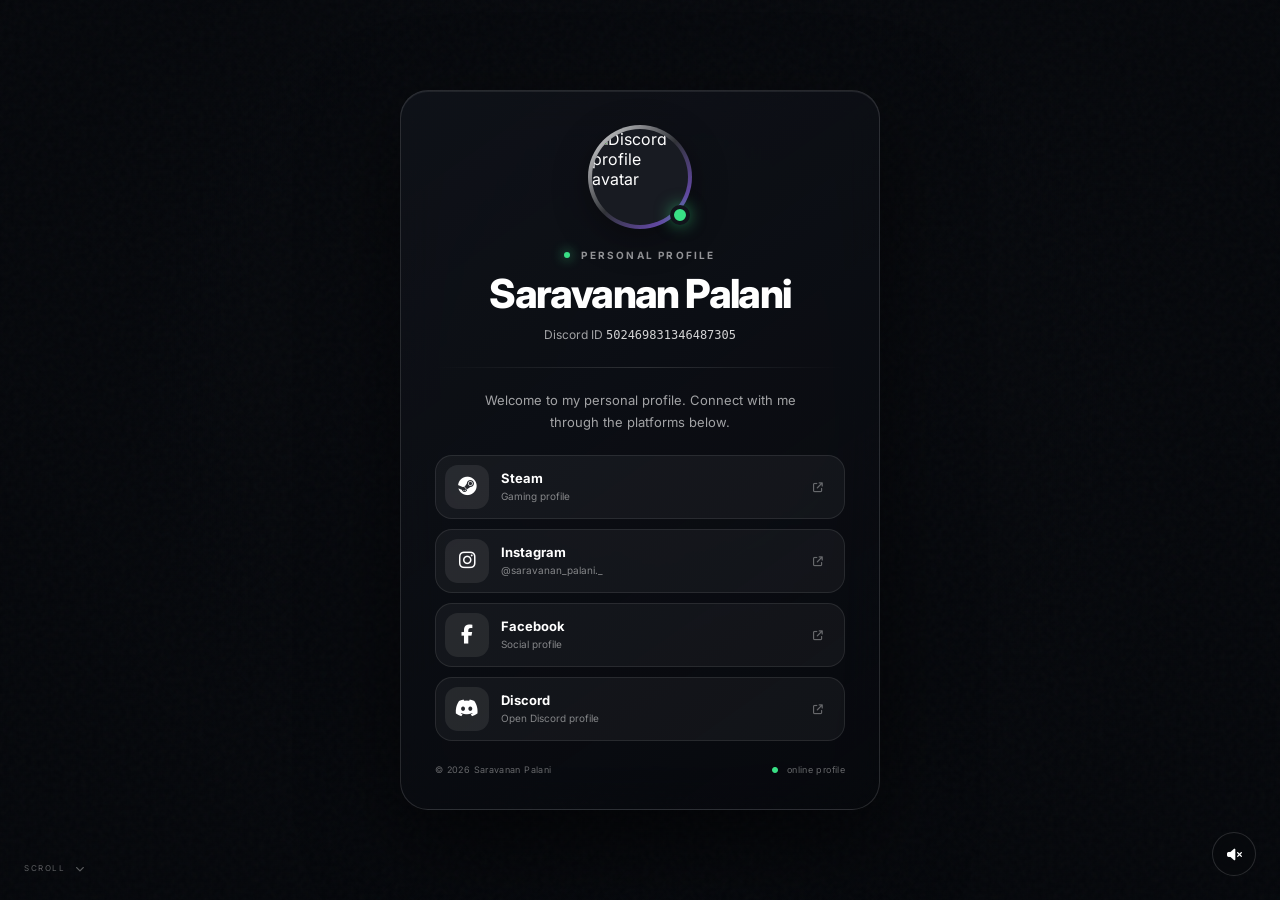
==== index.html @ 2077fdfd "Initial Saravanan profile website" ====
<!DOCTYPE html>
<html lang="en">
<head>
  <meta charset="UTF-8" />
  <meta name="viewport" content="width=device-width, initial-scale=1.0" />
  <meta name="theme-color" content="#090b10" />
  <meta name="description" content="Saravanan Palani — personal profile." />
  <title>Saravanan Palani | Profile</title>

  <link rel="preconnect" href="https://fonts.googleapis.com">
  <link rel="preconnect" href="https://fonts.gstatic.com" crossorigin>
  <link href="https://fonts.googleapis.com/css2?family=Inter:wght@400;500;600;700;800&display=swap" rel="stylesheet">
  <link rel="stylesheet" href="https://cdnjs.cloudflare.com/ajax/libs/font-awesome/6.5.2/css/all.min.css">
  <link rel="stylesheet" href="styles.css" />
</head>
<body>
  <main class="profile-page">

    <!-- Replace assets/profile-video.mp4 with the client's final downloaded Google Drive video. -->
    <video class="background-video" autoplay muted loop playsinline preload="metadata" poster="assets/video-poster.jpg">
      <source src="assets/profile-video.mp4" type="video/mp4">
    </video>

    <div class="video-overlay"></div>
    <div class="grain"></div>

    <section class="profile-shell" aria-label="Personal profile">
      <div class="profile-card">

        <div class="avatar-wrap">
          <div class="avatar-ring">
            <img id="discordAvatar"
                 src="https://cdn.discordapp.com/embed/avatars/0.png"
                 alt="Discord profile avatar"
                 loading="eager">
          </div>
          <span class="online-dot" title="Discord profile"></span>
        </div>

        <div class="identity">
          <p class="eyebrow"><span class="pulse"></span> PERSONAL PROFILE</p>
          <h1 id="profileName">Saravanan Palani</h1>
          <p class="handle">Discord ID <span>502469831346487305</span></p>
        </div>

        <div class="divider"></div>

        <p class="intro">
          Welcome to my personal profile. Connect with me through the platforms below.
        </p>

        <div class="social-grid">
          <a class="social-btn steam" href="https://steamcommunity.com/profiles/76561198224063524" target="_blank" rel="noopener noreferrer" aria-label="Steam profile">
            <span class="icon"><i class="fa-brands fa-steam"></i></span>
            <span><strong>Steam</strong><small>Gaming profile</small></span>
            <i class="fa-solid fa-arrow-up-right-from-square external"></i>
          </a>

          <a class="social-btn instagram" href="https://www.instagram.com/saravanan_palani._/?hl=en" target="_blank" rel="noopener noreferrer" aria-label="Instagram profile">
            <span class="icon"><i class="fa-brands fa-instagram"></i></span>
            <span><strong>Instagram</strong><small>@saravanan_palani._</small></span>
            <i class="fa-solid fa-arrow-up-right-from-square external"></i>
          </a>

          <a class="social-btn facebook" href="https://www.facebook.com/saravanan.palani.188550" target="_blank" rel="noopener noreferrer" aria-label="Facebook profile">
            <span class="icon"><i class="fa-brands fa-facebook-f"></i></span>
            <span><strong>Facebook</strong><small>Social profile</small></span>
            <i class="fa-solid fa-arrow-up-right-from-square external"></i>
          </a>

          <a class="social-btn discord" href="https://discord.com/users/502469831346487305" target="_blank" rel="noopener noreferrer" aria-label="Discord profile">
            <span class="icon"><i class="fa-brands fa-discord"></i></span>
            <span><strong>Discord</strong><small>Open Discord profile</small></span>
            <i class="fa-solid fa-arrow-up-right-from-square external"></i>
          </a>
        </div>

        <div class="footer-line">
          <span>© <span id="year"></span> Saravanan Palani</span>
          <span class="status"><i class="fa-solid fa-circle"></i> online profile</span>
        </div>
      </div>
    </section>

    <button class="sound-toggle" id="soundToggle" type="button" aria-label="Toggle video sound">
      <i class="fa-solid fa-volume-xmark"></i>
    </button>

    <div class="scroll-hint" aria-hidden="true">
      <span>SCROLL</span>
      <i class="fa-solid fa-chevron-down"></i>
    </div>
  </main>

  <script src="script.js"></script>
</body>
</html>
---- styles.css ----
:root {
  --bg: #07090d;
  --card: rgba(10, 12, 17, 0.67);
  --card-border: rgba(255,255,255,0.13);
  --text: #fff;
  --muted: rgba(255,255,255,0.62);
  --soft: rgba(255,255,255,0.08);
  --accent: #8b5cf6;
}

* { box-sizing: border-box; }

html, body {
  margin: 0;
  min-height: 100%;
  background: var(--bg);
  color: var(--text);
  font-family: "Inter", system-ui, -apple-system, BlinkMacSystemFont, "Segoe UI", sans-serif;
}

body { overflow-x: hidden; }

.profile-page {
  position: relative;
  min-height: 100svh;
  isolation: isolate;
  overflow: hidden;
  display: grid;
  place-items: center;
  padding: 42px 20px;
  background: #07090d;
}

.background-video {
  position: fixed;
  inset: 0;
  width: 100%;
  height: 100%;
  object-fit: cover;
  z-index: -4;
  background: #07090d;
  transform: scale(1.015);
}

.video-overlay {
  position: fixed;
  inset: 0;
  z-index: -3;
  background:
    radial-gradient(circle at 50% 42%, rgba(12,15,22,.18), rgba(4,6,10,.78) 74%),
    linear-gradient(180deg, rgba(4,6,10,.34), rgba(4,6,10,.78));
}

.grain {
  position: fixed;
  inset: 0;
  z-index: -2;
  pointer-events: none;
  opacity: .065;
  background-image: url("data:image/svg+xml,%3Csvg viewBox='0 0 180 180' xmlns='http://www.w3.org/2000/svg'%3E%3Cfilter id='n'%3E%3CfeTurbulence type='fractalNoise' baseFrequency='.9' numOctaves='3' stitchTiles='stitch'/%3E%3C/filter%3E%3Crect width='100%25' height='100%25' filter='url(%23n)' opacity='.45'/%3E%3C/svg%3E");
}

.profile-shell {
  width: min(100%, 480px);
  position: relative;
}

.profile-card {
  padding: 34px;
  border: 1px solid var(--card-border);
  border-radius: 28px;
  background: linear-gradient(145deg, rgba(17,20,27,.78), rgba(6,8,12,.54));
  box-shadow: 0 30px 90px rgba(0,0,0,.52), inset 0 1px 0 rgba(255,255,255,.08);
  backdrop-filter: blur(20px) saturate(125%);
  -webkit-backdrop-filter: blur(20px) saturate(125%);
  animation: cardIn .75s ease both;
}

.avatar-wrap {
  width: 104px;
  height: 104px;
  margin: 0 auto 20px;
  position: relative;
}

.avatar-ring {
  width: 100%;
  height: 100%;
  padding: 4px;
  border-radius: 50%;
  background: linear-gradient(135deg, rgba(255,255,255,.9), rgba(255,255,255,.15), rgba(139,92,246,.9));
  box-shadow: 0 10px 35px rgba(0,0,0,.35);
}

.avatar-ring img {
  width: 100%;
  height: 100%;
  display: block;
  border-radius: 50%;
  object-fit: cover;
  background: #181b22;
}

.online-dot {
  position: absolute;
  right: 2px;
  bottom: 4px;
  width: 20px;
  height: 20px;
  border-radius: 50%;
  background: #39df85;
  border: 4px solid #11141b;
  box-shadow: 0 0 16px rgba(57,223,133,.55);
}

.identity { text-align: center; }

.eyebrow {
  margin: 0 0 11px;
  font-size: 10px;
  letter-spacing: .22em;
  font-weight: 700;
  color: rgba(255,255,255,.56);
}

.pulse {
  display: inline-block;
  width: 6px;
  height: 6px;
  margin: 0 7px 1px 0;
  border-radius: 50%;
  background: #39df85;
  box-shadow: 0 0 12px #39df85;
}

h1 {
  margin: 0;
  font-size: clamp(29px, 6vw, 40px);
  line-height: 1.08;
  letter-spacing: -.04em;
  font-weight: 800;
}

.handle {
  margin: 11px 0 0;
  color: var(--muted);
  font-size: 12px;
}

.handle span {
  color: rgba(255,255,255,.82);
  font-family: ui-monospace, SFMono-Regular, Menlo, monospace;
}

.divider {
  height: 1px;
  margin: 25px 0 21px;
  background: linear-gradient(90deg, transparent, rgba(255,255,255,.14), transparent);
}

.intro {
  margin: 0 auto 22px;
  max-width: 360px;
  text-align: center;
  color: var(--muted);
  font-size: 13px;
  line-height: 1.7;
}

.social-grid {
  display: grid;
  gap: 10px;
}

.social-btn {
  min-height: 62px;
  display: grid;
  grid-template-columns: 44px 1fr 18px;
  align-items: center;
  gap: 12px;
  padding: 9px 13px 9px 9px;
  color: #fff;
  text-decoration: none;
  border: 1px solid rgba(255,255,255,.09);
  border-radius: 17px;
  background: rgba(255,255,255,.045);
  transition: transform .22s ease, background .22s ease, border-color .22s ease, box-shadow .22s ease;
}

.social-btn:hover {
  transform: translateY(-2px);
  background: rgba(255,255,255,.085);
  border-color: rgba(255,255,255,.18);
  box-shadow: 0 12px 28px rgba(0,0,0,.18);
}

.icon {
  width: 44px;
  height: 44px;
  display: grid;
  place-items: center;
  border-radius: 13px;
  background: rgba(255,255,255,.08);
  font-size: 19px;
}

.social-btn strong {
  display: block;
  font-size: 13px;
  line-height: 1.2;
}

.social-btn small {
  display: block;
  margin-top: 4px;
  color: rgba(255,255,255,.48);
  font-size: 10px;
}

.external {
  color: rgba(255,255,255,.36);
  font-size: 10px;
}

.steam:hover .icon { background: rgba(23,154,215,.18); }
.instagram:hover .icon { background: rgba(225,48,108,.16); }
.facebook:hover .icon { background: rgba(24,119,242,.16); }
.discord:hover .icon { background: rgba(88,101,242,.18); }

.footer-line {
  margin-top: 23px;
  display: flex;
  align-items: center;
  justify-content: space-between;
  gap: 12px;
  color: rgba(255,255,255,.38);
  font-size: 9px;
  letter-spacing: .04em;
}

.status i {
  margin-right: 5px;
  color: #39df85;
  font-size: 6px;
  vertical-align: 1px;
}

.sound-toggle {
  position: fixed;
  right: 24px;
  bottom: 24px;
  width: 44px;
  height: 44px;
  border: 1px solid rgba(255,255,255,.14);
  border-radius: 50%;
  color: #fff;
  background: rgba(8,10,14,.54);
  backdrop-filter: blur(12px);
  cursor: pointer;
  z-index: 10;
  transition: transform .2s ease, background .2s ease;
}

.sound-toggle:hover {
  transform: scale(1.06);
  background: rgba(255,255,255,.12);
}

.scroll-hint {
  position: fixed;
  left: 24px;
  bottom: 27px;
  display: flex;
  align-items: center;
  gap: 9px;
  color: rgba(255,255,255,.35);
  font-size: 8px;
  letter-spacing: .2em;
}

.scroll-hint i {
  font-size: 9px;
  animation: bounce 1.6s ease-in-out infinite;
}

@keyframes cardIn {
  from { opacity: 0; transform: translateY(18px) scale(.985); }
  to { opacity: 1; transform: translateY(0) scale(1); }
}

@keyframes bounce {
  0%, 100% { transform: translateY(0); opacity: .4; }
  50% { transform: translateY(4px); opacity: 1; }
}

@media (max-width: 600px) {
  .profile-page { padding: 22px 14px; }
  .profile-card { padding: 26px 17px 20px; border-radius: 23px; }
  .avatar-wrap { width: 88px; height: 88px; }
  .online-dot { width: 18px; height: 18px; bottom: 1px; right: 0; }
  .social-btn { min-height: 59px; }
  .scroll-hint { display: none; }
  .sound-toggle { right: 15px; bottom: 15px; }
}

@media (prefers-reduced-motion: reduce) {
  *, *::before, *::after {
    animation-duration: .01ms !important;
    animation-iteration-count: 1 !important;
    scroll-behavior: auto !important;
  }
}
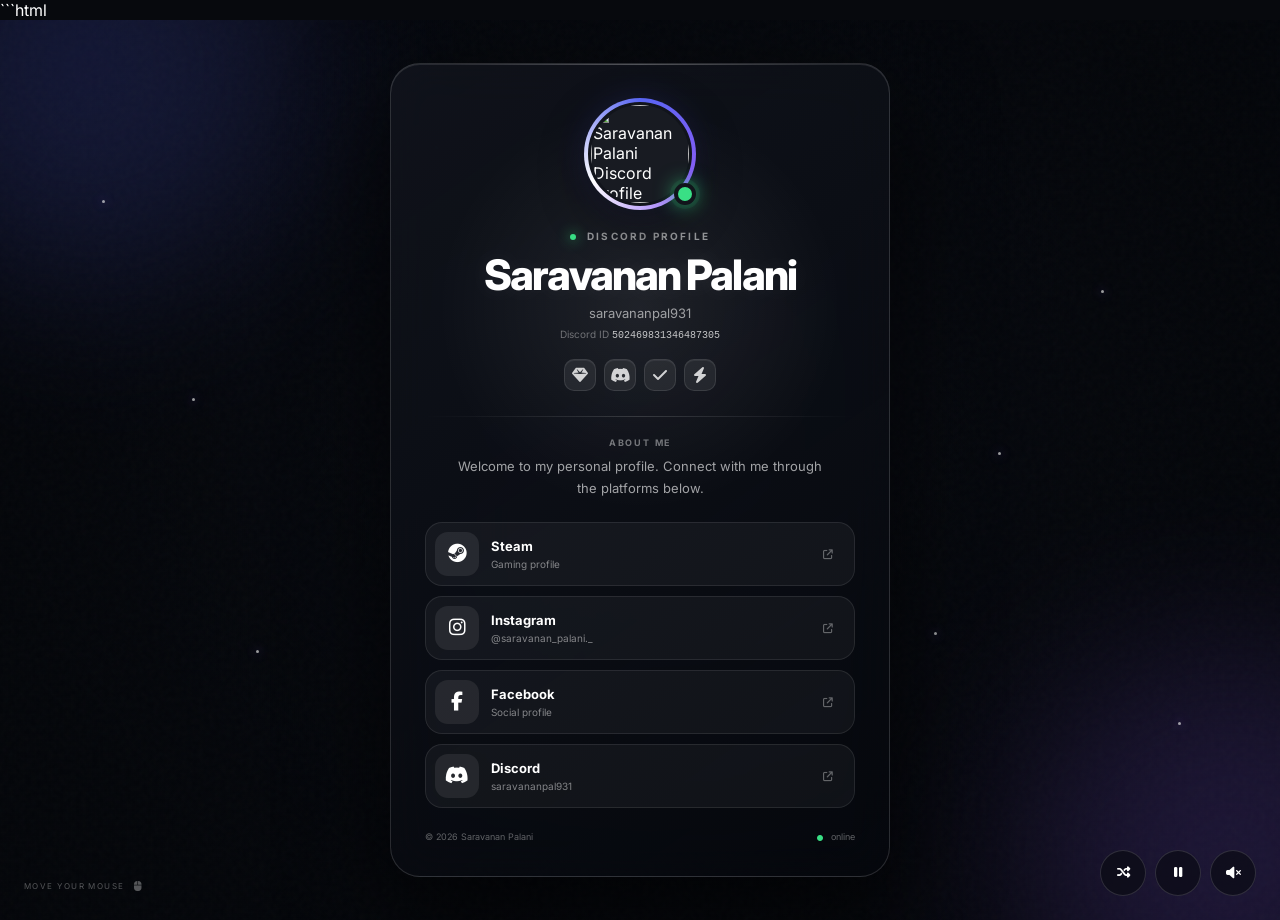
==== commit 30f9d083: "Update website" ====
--- a/index.html
+++ b/index.html
@@ -1,97 +1,313 @@
+```html
 <!DOCTYPE html>
 <html lang="en">
 <head>
   <meta charset="UTF-8" />
   <meta name="viewport" content="width=device-width, initial-scale=1.0" />
   <meta name="theme-color" content="#090b10" />
-  <meta name="description" content="Saravanan Palani — personal profile." />
+  <meta
+    name="description"
+    content="Saravanan Palani — personal Discord profile."
+  />
+
   <title>Saravanan Palani | Profile</title>
 
   <link rel="preconnect" href="https://fonts.googleapis.com">
   <link rel="preconnect" href="https://fonts.gstatic.com" crossorigin>
-  <link href="https://fonts.googleapis.com/css2?family=Inter:wght@400;500;600;700;800&display=swap" rel="stylesheet">
-  <link rel="stylesheet" href="https://cdnjs.cloudflare.com/ajax/libs/font-awesome/6.5.2/css/all.min.css">
-  <link rel="stylesheet" href="styles.css" />
+
+  <link
+    href="https://fonts.googleapis.com/css2?family=Inter:wght@400;500;600;700;800&display=swap"
+    rel="stylesheet"
+  >
+
+  <link
+    rel="stylesheet"
+    href="https://cdnjs.cloudflare.com/ajax/libs/font-awesome/6.5.2/css/all.min.css"
+  >
+
+  <link rel="stylesheet" href="sec.css">
 </head>
+
 <body>
+
   <main class="profile-page">
 
-    <!-- Replace assets/profile-video.mp4 with the client's final downloaded Google Drive video. -->
-    <video class="background-video" autoplay muted loop playsinline preload="metadata" poster="assets/video-poster.jpg">
+    <!-- Background Video -->
+    <video
+      class="background-video"
+      id="backgroundVideo"
+      autoplay
+      muted
+      loop
+      playsinline
+      preload="metadata"
+      poster="assets/video-poster.jpg"
+    >
       <source src="assets/profile-video.mp4" type="video/mp4">
+      Your browser does not support HTML5 video.
     </video>
 
+    <!-- Background Layers -->
     <div class="video-overlay"></div>
+    <div class="animated-glow glow-one"></div>
+    <div class="animated-glow glow-two"></div>
     <div class="grain"></div>
 
-    <section class="profile-shell" aria-label="Personal profile">
-      <div class="profile-card">
-
-        <div class="avatar-wrap">
-          <div class="avatar-ring">
-            <img id="discordAvatar"
-                 src="https://cdn.discordapp.com/embed/avatars/0.png"
-                 alt="Discord profile avatar"
-                 loading="eager">
+    <!-- Floating Particles -->
+    <div class="particles" aria-hidden="true">
+      <span></span>
+      <span></span>
+      <span></span>
+      <span></span>
+      <span></span>
+      <span></span>
+      <span></span>
+      <span></span>
+      <span></span>
+      <span></span>
+    </div>
+
+    <section class="profile-shell" aria-label="Personal Discord profile">
+
+      <div class="profile-card" id="profileCard">
+
+        <!-- Top Discord Profile -->
+        <div class="profile-top">
+
+          <div class="avatar-wrap" id="avatarWrap">
+
+            <div class="avatar-glow"></div>
+
+            <div class="avatar-ring">
+              <img
+                id="discordAvatar"
+                src="https://cdn.discordapp.com/embed/avatars/0.png"
+                alt="Saravanan Palani Discord profile avatar"
+                loading="eager"
+              >
+            </div>
+
+            <span
+              class="online-dot"
+              title="Online"
+              aria-label="Online"
+            ></span>
+
           </div>
-          <span class="online-dot" title="Discord profile"></span>
-        </div>
-
-        <div class="identity">
-          <p class="eyebrow"><span class="pulse"></span> PERSONAL PROFILE</p>
-          <h1 id="profileName">Saravanan Palani</h1>
-          <p class="handle">Discord ID <span>502469831346487305</span></p>
+
+          <div class="identity">
+
+            <p class="eyebrow">
+              <span class="pulse"></span>
+              DISCORD PROFILE
+            </p>
+
+            <h1 id="profileName">
+              Saravanan Palani
+            </h1>
+
+            <p class="discord-username" id="discordUsername">
+              saravananpal931
+            </p>
+
+            <p class="handle">
+              Discord ID
+              <span>502469831346487305</span>
+            </p>
+
+          </div>
+
+        </div>
+
+        <!-- Discord Badges -->
+        <div class="badges" aria-label="Discord profile badges">
+
+          <span class="badge" title="Discord Nitro">
+            <i class="fa-solid fa-gem"></i>
+          </span>
+
+          <span class="badge" title="Discord profile">
+            <i class="fa-brands fa-discord"></i>
+          </span>
+
+          <span class="badge" title="Verified profile">
+            <i class="fa-solid fa-check"></i>
+          </span>
+
+          <span class="badge" title="Active">
+            <i class="fa-solid fa-bolt"></i>
+          </span>
+
         </div>
 
         <div class="divider"></div>
 
-        <p class="intro">
-          Welcome to my personal profile. Connect with me through the platforms below.
-        </p>
-
+        <!-- About -->
+        <div class="about-section">
+
+          <p class="about-label">
+            ABOUT ME
+          </p>
+
+          <p class="intro">
+            Welcome to my personal profile. Connect with me through the
+            platforms below.
+          </p>
+
+        </div>
+
+        <!-- Social Links -->
         <div class="social-grid">
-          <a class="social-btn steam" href="https://steamcommunity.com/profiles/76561198224063524" target="_blank" rel="noopener noreferrer" aria-label="Steam profile">
-            <span class="icon"><i class="fa-brands fa-steam"></i></span>
-            <span><strong>Steam</strong><small>Gaming profile</small></span>
+
+          <a
+            class="social-btn steam"
+            href="https://steamcommunity.com/profiles/76561198224063524/"
+            target="_blank"
+            rel="noopener noreferrer"
+            aria-label="Steam profile"
+          >
+            <span class="icon">
+              <i class="fa-brands fa-steam"></i>
+            </span>
+
+            <span>
+              <strong>Steam</strong>
+              <small>Gaming profile</small>
+            </span>
+
             <i class="fa-solid fa-arrow-up-right-from-square external"></i>
           </a>
 
-          <a class="social-btn instagram" href="https://www.instagram.com/saravanan_palani._/?hl=en" target="_blank" rel="noopener noreferrer" aria-label="Instagram profile">
-            <span class="icon"><i class="fa-brands fa-instagram"></i></span>
-            <span><strong>Instagram</strong><small>@saravanan_palani._</small></span>
+
+          <a
+            class="social-btn instagram"
+            href="https://www.instagram.com/saravanan_palani._/?hl=en"
+            target="_blank"
+            rel="noopener noreferrer"
+            aria-label="Instagram profile"
+          >
+            <span class="icon">
+              <i class="fa-brands fa-instagram"></i>
+            </span>
+
+            <span>
+              <strong>Instagram</strong>
+              <small>@saravanan_palani._</small>
+            </span>
+
             <i class="fa-solid fa-arrow-up-right-from-square external"></i>
           </a>
 
-          <a class="social-btn facebook" href="https://www.facebook.com/saravanan.palani.188550" target="_blank" rel="noopener noreferrer" aria-label="Facebook profile">
-            <span class="icon"><i class="fa-brands fa-facebook-f"></i></span>
-            <span><strong>Facebook</strong><small>Social profile</small></span>
+
+          <a
+            class="social-btn facebook"
+            href="https://www.facebook.com/saravanan.palani.188550"
+            target="_blank"
+            rel="noopener noreferrer"
+            aria-label="Facebook profile"
+          >
+            <span class="icon">
+              <i class="fa-brands fa-facebook-f"></i>
+            </span>
+
+            <span>
+              <strong>Facebook</strong>
+              <small>Social profile</small>
+            </span>
+
             <i class="fa-solid fa-arrow-up-right-from-square external"></i>
           </a>
 
-          <a class="social-btn discord" href="https://discord.com/users/502469831346487305" target="_blank" rel="noopener noreferrer" aria-label="Discord profile">
-            <span class="icon"><i class="fa-brands fa-discord"></i></span>
-            <span><strong>Discord</strong><small>Open Discord profile</small></span>
+
+          <a
+            class="social-btn discord"
+            href="https://discord.com/users/502469831346487305"
+            target="_blank"
+            rel="noopener noreferrer"
+            aria-label="Discord profile"
+          >
+            <span class="icon">
+              <i class="fa-brands fa-discord"></i>
+            </span>
+
+            <span>
+              <strong>Discord</strong>
+              <small>saravananpal931</small>
+            </span>
+
             <i class="fa-solid fa-arrow-up-right-from-square external"></i>
           </a>
-        </div>
-
+
+        </div>
+
+
+        <!-- Profile Footer -->
         <div class="footer-line">
-          <span>© <span id="year"></span> Saravanan Palani</span>
-          <span class="status"><i class="fa-solid fa-circle"></i> online profile</span>
-        </div>
+
+          <span>
+            © <span id="year"></span> Saravanan Palani
+          </span>
+
+          <span class="status">
+            <i class="fa-solid fa-circle"></i>
+            online
+          </span>
+
+        </div>
+
       </div>
+
     </section>
 
-    <button class="sound-toggle" id="soundToggle" type="button" aria-label="Toggle video sound">
-      <i class="fa-solid fa-volume-xmark"></i>
-    </button>
+
+    <!-- Media Controls -->
+    <div class="media-controls">
+
+      <!-- Reshuffle -->
+      <button
+        class="control-btn"
+        id="shuffleToggle"
+        type="button"
+        aria-label="Reshuffle profile effects"
+        title="Reshuffle effects"
+      >
+        <i class="fa-solid fa-shuffle"></i>
+      </button>
+
+      <!-- Play / Pause -->
+      <button
+        class="control-btn"
+        id="playToggle"
+        type="button"
+        aria-label="Pause video"
+        title="Pause / Play"
+      >
+        <i class="fa-solid fa-pause"></i>
+      </button>
+
+      <!-- Volume -->
+      <button
+        class="control-btn"
+        id="soundToggle"
+        type="button"
+        aria-label="Turn video sound on"
+        title="Volume"
+      >
+        <i class="fa-solid fa-volume-xmark"></i>
+      </button>
+
+    </div>
+
 
     <div class="scroll-hint" aria-hidden="true">
-      <span>SCROLL</span>
-      <i class="fa-solid fa-chevron-down"></i>
+      <span>MOVE YOUR MOUSE</span>
+      <i class="fa-solid fa-computer-mouse"></i>
     </div>
+
   </main>
 
-  <script src="script.js"></script>
+
+  <script src="sec.js"></script>
+
 </body>
 </html>
--- a/sec.css
+++ b/sec.css
@@ -0,0 +1,1048 @@
+
+:root {
+  --bg: #07090d;
+  --card: rgba(10, 12, 17, 0.68);
+  --card-border: rgba(255, 255, 255, 0.14);
+
+  --text: #ffffff;
+  --muted: rgba(255, 255, 255, 0.62);
+
+  --soft: rgba(255, 255, 255, 0.08);
+
+  --accent: #8b5cf6;
+  --discord: #5865f2;
+  --online: #39df85;
+}
+
+* {
+  box-sizing: border-box;
+}
+
+html,
+body {
+  margin: 0;
+  min-height: 100%;
+  background: var(--bg);
+  color: var(--text);
+  font-family: "Inter", system-ui, sans-serif;
+}
+
+body {
+  overflow-x: hidden;
+}
+
+
+/* =========================
+   MAIN PAGE
+========================= */
+
+.profile-page {
+  position: relative;
+
+  min-height: 100svh;
+
+  display: grid;
+  place-items: center;
+
+  padding: 42px 20px;
+
+  isolation: isolate;
+  overflow: hidden;
+
+  perspective: 1400px;
+
+  background: #07090d;
+}
+
+
+/* =========================
+   VIDEO
+========================= */
+
+.background-video {
+  position: fixed;
+
+  inset: 0;
+
+  width: 100%;
+  height: 100%;
+
+  object-fit: cover;
+
+  z-index: -10;
+
+  background: #07090d;
+
+  transform: scale(1.04);
+
+  filter: saturate(1.05) contrast(1.04);
+}
+
+
+/* =========================
+   OVERLAY
+========================= */
+
+.video-overlay {
+  position: fixed;
+
+  inset: 0;
+
+  z-index: -9;
+
+  background:
+    radial-gradient(
+      circle at 50% 40%,
+      rgba(20, 24, 38, 0.18),
+      rgba(3, 5, 9, 0.82) 78%
+    ),
+    linear-gradient(
+      180deg,
+      rgba(4, 6, 10, 0.30),
+      rgba(4, 6, 10, 0.86)
+    );
+}
+
+
+/* =========================
+   GLOW
+========================= */
+
+.animated-glow {
+  position: fixed;
+
+  width: 420px;
+  height: 420px;
+
+  border-radius: 50%;
+
+  filter: blur(90px);
+
+  opacity: 0.18;
+
+  pointer-events: none;
+
+  z-index: -8;
+
+  animation: floatingGlow 8s ease-in-out infinite alternate;
+}
+
+.glow-one {
+  top: -160px;
+  left: -120px;
+  background: #5865f2;
+}
+
+.glow-two {
+  right: -160px;
+  bottom: -150px;
+  background: #8b5cf6;
+
+  animation-delay: -4s;
+}
+
+@keyframes floatingGlow {
+  from {
+    transform: translate3d(-20px, -15px, 0) scale(1);
+  }
+
+  to {
+    transform: translate3d(25px, 25px, 0) scale(1.15);
+  }
+}
+
+
+/* =========================
+   GRAIN
+========================= */
+
+.grain {
+  position: fixed;
+
+  inset: 0;
+
+  z-index: -7;
+
+  pointer-events: none;
+
+  opacity: 0.055;
+
+  background-image: url("data:image/svg+xml,%3Csvg viewBox='0 0 180 180' xmlns='http://www.w3.org/2000/svg'%3E%3Cfilter id='n'%3E%3CfeTurbulence type='fractalNoise' baseFrequency='.9' numOctaves='3' stitchTiles='stitch'/%3E%3C/filter%3E%3Crect width='100%25' height='100%25' filter='url(%23n)' opacity='.45'/%3E%3C/svg%3E");
+}
+
+
+/* =========================
+   PARTICLES
+========================= */
+
+.particles {
+  position: fixed;
+
+  inset: 0;
+
+  z-index: -6;
+
+  pointer-events: none;
+
+  overflow: hidden;
+}
+
+.particles span {
+  position: absolute;
+
+  width: 3px;
+  height: 3px;
+
+  border-radius: 50%;
+
+  background: rgba(255, 255, 255, 0.6);
+
+  box-shadow:
+    0 0 10px rgba(139, 92, 246, 0.7);
+
+  animation: particleFloat 8s linear infinite;
+}
+
+.particles span:nth-child(1) {
+  left: 8%;
+  top: 20%;
+  animation-delay: -2s;
+}
+
+.particles span:nth-child(2) {
+  left: 20%;
+  top: 70%;
+  animation-delay: -6s;
+}
+
+.particles span:nth-child(3) {
+  left: 34%;
+  top: 14%;
+  animation-delay: -3s;
+}
+
+.particles span:nth-child(4) {
+  left: 48%;
+  top: 80%;
+  animation-delay: -5s;
+}
+
+.particles span:nth-child(5) {
+  left: 61%;
+  top: 22%;
+  animation-delay: -1s;
+}
+
+.particles span:nth-child(6) {
+  left: 73%;
+  top: 68%;
+  animation-delay: -7s;
+}
+
+.particles span:nth-child(7) {
+  left: 86%;
+  top: 30%;
+  animation-delay: -4s;
+}
+
+.particles span:nth-child(8) {
+  left: 92%;
+  top: 78%;
+  animation-delay: -8s;
+}
+
+.particles span:nth-child(9) {
+  left: 15%;
+  top: 42%;
+  animation-delay: -2.5s;
+}
+
+.particles span:nth-child(10) {
+  left: 78%;
+  top: 48%;
+  animation-delay: -5.5s;
+}
+
+@keyframes particleFloat {
+  0% {
+    transform: translateY(30px);
+    opacity: 0;
+  }
+
+  20% {
+    opacity: 0.8;
+  }
+
+  80% {
+    opacity: 0.5;
+  }
+
+  100% {
+    transform: translateY(-120px);
+    opacity: 0;
+  }
+}
+
+
+/* =========================
+   PROFILE SHELL
+========================= */
+
+.profile-shell {
+  width: min(100%, 500px);
+
+  position: relative;
+
+  z-index: 2;
+}
+
+
+/* =========================
+   PROFILE CARD
+========================= */
+
+.profile-card {
+  position: relative;
+
+  padding: 34px;
+
+  border: 1px solid var(--card-border);
+
+  border-radius: 30px;
+
+  background:
+    linear-gradient(
+      145deg,
+      rgba(18, 21, 29, 0.82),
+      rgba(5, 7, 12, 0.56)
+    );
+
+  box-shadow:
+    0 40px 100px rgba(0, 0, 0, 0.58),
+    inset 0 1px 0 rgba(255, 255, 255, 0.10);
+
+  backdrop-filter: blur(22px) saturate(130%);
+  -webkit-backdrop-filter: blur(22px) saturate(130%);
+
+  transform-style: preserve-3d;
+
+  will-change: transform;
+
+  animation: cardIn 0.8s ease both;
+
+  transition:
+    box-shadow 0.3s ease,
+    border-color 0.3s ease;
+}
+
+
+/* Moving shine */
+
+.profile-card::before {
+  content: "";
+
+  position: absolute;
+
+  inset: 0;
+
+  border-radius: inherit;
+
+  pointer-events: none;
+
+  background:
+    radial-gradient(
+      450px circle at var(--mouse-x, 50%) var(--mouse-y, 30%),
+      rgba(255, 255, 255, 0.09),
+      transparent 45%
+    );
+
+  opacity: 0.9;
+}
+
+
+/* Top edge */
+
+.profile-card::after {
+  content: "";
+
+  position: absolute;
+
+  top: 0;
+  left: 12%;
+
+  width: 76%;
+  height: 1px;
+
+  background: linear-gradient(
+    90deg,
+    transparent,
+    rgba(255, 255, 255, 0.4),
+    transparent
+  );
+
+  opacity: 0.5;
+}
+
+
+/* =========================
+   PROFILE TOP
+========================= */
+
+.profile-top {
+  position: relative;
+
+  transform: translateZ(25px);
+}
+
+
+/* =========================
+   AVATAR
+========================= */
+
+.avatar-wrap {
+  width: 112px;
+  height: 112px;
+
+  margin: 0 auto 20px;
+
+  position: relative;
+
+  transform: translateZ(35px);
+}
+
+.avatar-glow {
+  position: absolute;
+
+  inset: -18px;
+
+  border-radius: 50%;
+
+  background:
+    radial-gradient(
+      circle,
+      rgba(88, 101, 242, 0.42),
+      transparent 65%
+    );
+
+  filter: blur(14px);
+
+  animation: avatarGlow 3s ease-in-out infinite alternate;
+}
+
+@keyframes avatarGlow {
+  from {
+    transform: scale(0.92);
+    opacity: 0.55;
+  }
+
+  to {
+    transform: scale(1.08);
+    opacity: 1;
+  }
+}
+
+
+.avatar-ring {
+  width: 100%;
+  height: 100%;
+
+  padding: 4px;
+
+  position: relative;
+
+  border-radius: 50%;
+
+  background:
+    conic-gradient(
+      from 0deg,
+      #5865f2,
+      #8b5cf6,
+      #ffffff,
+      #5865f2
+    );
+
+  animation: avatarRing 6s linear infinite;
+
+  box-shadow:
+    0 15px 45px rgba(0, 0, 0, 0.45);
+}
+
+@keyframes avatarRing {
+  to {
+    transform: rotate(360deg);
+  }
+}
+
+.avatar-ring img {
+  width: 100%;
+  height: 100%;
+
+  display: block;
+
+  border-radius: 50%;
+
+  object-fit: cover;
+
+  background: #181b22;
+
+  border: 3px solid #11141b;
+}
+
+
+/* =========================
+   ONLINE DOT
+========================= */
+
+.online-dot {
+  position: absolute;
+
+  right: 0;
+  bottom: 5px;
+
+  width: 22px;
+  height: 22px;
+
+  border-radius: 50%;
+
+  background: var(--online);
+
+  border: 4px solid #11141b;
+
+  box-shadow:
+    0 0 0 4px rgba(57, 223, 133, 0.08),
+    0 0 20px rgba(57, 223, 133, 0.75);
+
+  animation: onlinePulse 2s ease-in-out infinite;
+}
+
+@keyframes onlinePulse {
+  50% {
+    box-shadow:
+      0 0 0 8px rgba(57, 223, 133, 0.03),
+      0 0 30px rgba(57, 223, 133, 0.95);
+  }
+}
+
+
+/* =========================
+   IDENTITY
+========================= */
+
+.identity {
+  text-align: center;
+}
+
+.eyebrow {
+  margin: 0 0 10px;
+
+  font-size: 10px;
+
+  letter-spacing: 0.22em;
+
+  font-weight: 700;
+
+  color: rgba(255, 255, 255, 0.55);
+}
+
+.pulse {
+  display: inline-block;
+
+  width: 6px;
+  height: 6px;
+
+  margin-right: 7px;
+
+  border-radius: 50%;
+
+  background: var(--online);
+
+  box-shadow: 0 0 13px var(--online);
+
+  animation: pulse 1.5s ease-in-out infinite;
+}
+
+@keyframes pulse {
+  50% {
+    transform: scale(1.5);
+    opacity: 0.5;
+  }
+}
+
+h1 {
+  margin: 0;
+
+  font-size: clamp(29px, 6vw, 42px);
+
+  line-height: 1.08;
+
+  letter-spacing: -0.045em;
+
+  font-weight: 800;
+
+  text-shadow:
+    0 0 25px rgba(255, 255, 255, 0.08);
+}
+
+.discord-username {
+  margin: 8px 0 0;
+
+  color: rgba(255, 255, 255, 0.58);
+
+  font-size: 13px;
+}
+
+.handle {
+  margin: 7px 0 0;
+
+  color: rgba(255, 255, 255, 0.38);
+
+  font-size: 10px;
+}
+
+.handle span {
+  color: rgba(255, 255, 255, 0.75);
+
+  font-family:
+    ui-monospace,
+    SFMono-Regular,
+    Menlo,
+    monospace;
+}
+
+
+/* =========================
+   BADGES
+========================= */
+
+.badges {
+  display: flex;
+
+  justify-content: center;
+
+  gap: 8px;
+
+  margin-top: 18px;
+
+  transform: translateZ(30px);
+}
+
+.badge {
+  width: 32px;
+  height: 32px;
+
+  display: grid;
+  place-items: center;
+
+  border-radius: 10px;
+
+  color: rgba(255, 255, 255, 0.8);
+
+  background: rgba(255, 255, 255, 0.07);
+
+  border: 1px solid rgba(255, 255, 255, 0.10);
+
+  box-shadow:
+    inset 0 1px 0 rgba(255, 255, 255, 0.06);
+
+  transition:
+    transform 0.25s ease,
+    background 0.25s ease,
+    box-shadow 0.25s ease;
+}
+
+.badge:hover {
+  transform: translateY(-4px) scale(1.08);
+
+  background: rgba(88, 101, 242, 0.18);
+
+  box-shadow:
+    0 8px 22px rgba(88, 101, 242, 0.20);
+}
+
+
+/* =========================
+   DIVIDER
+========================= */
+
+.divider {
+  height: 1px;
+
+  margin: 25px 0 20px;
+
+  background:
+    linear-gradient(
+      90deg,
+      transparent,
+      rgba(255, 255, 255, 0.15),
+      transparent
+    );
+}
+
+
+/* =========================
+   ABOUT
+========================= */
+
+.about-section {
+  text-align: center;
+}
+
+.about-label {
+  margin: 0 0 7px;
+
+  font-size: 9px;
+
+  letter-spacing: 0.2em;
+
+  font-weight: 700;
+
+  color: rgba(255, 255, 255, 0.42);
+}
+
+.intro {
+  margin: 0 auto 22px;
+
+  max-width: 370px;
+
+  color: var(--muted);
+
+  font-size: 13px;
+
+  line-height: 1.7;
+}
+
+
+/* =========================
+   SOCIAL BUTTONS
+========================= */
+
+.social-grid {
+  display: grid;
+
+  gap: 10px;
+}
+
+.social-btn {
+  min-height: 62px;
+
+  display: grid;
+
+  grid-template-columns: 44px 1fr 18px;
+
+  align-items: center;
+
+  gap: 12px;
+
+  padding: 9px 13px 9px 9px;
+
+  color: #fff;
+
+  text-decoration: none;
+
+  border: 1px solid rgba(255, 255, 255, 0.09);
+
+  border-radius: 17px;
+
+  background: rgba(255, 255, 255, 0.045);
+
+  transform: translateZ(20px);
+
+  transition:
+    transform 0.25s ease,
+    background 0.25s ease,
+    border-color 0.25s ease,
+    box-shadow 0.25s ease;
+}
+
+.social-btn:hover {
+  transform:
+    translate3d(5px, -3px, 25px);
+
+  background: rgba(255, 255, 255, 0.085);
+
+  border-color: rgba(255, 255, 255, 0.18);
+
+  box-shadow:
+    0 15px 35px rgba(0, 0, 0, 0.22);
+}
+
+.icon {
+  width: 44px;
+  height: 44px;
+
+  display: grid;
+  place-items: center;
+
+  border-radius: 13px;
+
+  background: rgba(255, 255, 255, 0.08);
+
+  font-size: 19px;
+
+  transition:
+    transform 0.25s ease,
+    background 0.25s ease;
+}
+
+.social-btn:hover .icon {
+  transform: rotate(-5deg) scale(1.08);
+}
+
+.social-btn strong {
+  display: block;
+
+  font-size: 13px;
+}
+
+.social-btn small {
+  display: block;
+
+  margin-top: 4px;
+
+  color: rgba(255, 255, 255, 0.48);
+
+  font-size: 10px;
+}
+
+.external {
+  color: rgba(255, 255, 255, 0.35);
+
+  font-size: 10px;
+}
+
+.steam:hover .icon {
+  background: rgba(23, 154, 215, 0.18);
+}
+
+.instagram:hover .icon {
+  background: rgba(225, 48, 108, 0.16);
+}
+
+.facebook:hover .icon {
+  background: rgba(24, 119, 242, 0.16);
+}
+
+.discord:hover .icon {
+  background: rgba(88, 101, 242, 0.20);
+}
+
+
+/* =========================
+   FOOTER
+========================= */
+
+.footer-line {
+  margin-top: 23px;
+
+  display: flex;
+
+  align-items: center;
+
+  justify-content: space-between;
+
+  gap: 12px;
+
+  color: rgba(255, 255, 255, 0.36);
+
+  font-size: 9px;
+}
+
+.status i {
+  margin-right: 5px;
+
+  color: var(--online);
+
+  font-size: 6px;
+}
+
+
+/* =========================
+   MEDIA CONTROLS
+========================= */
+
+.media-controls {
+  position: fixed;
+
+  right: 24px;
+  bottom: 24px;
+
+  display: flex;
+
+  align-items: center;
+
+  gap: 9px;
+
+  z-index: 20;
+}
+
+.control-btn {
+  width: 46px;
+  height: 46px;
+
+  display: grid;
+  place-items: center;
+
+  border: 1px solid rgba(255, 255, 255, 0.14);
+
+  border-radius: 50%;
+
+  color: #fff;
+
+  background: rgba(8, 10, 14, 0.58);
+
+  backdrop-filter: blur(14px);
+
+  -webkit-backdrop-filter: blur(14px);
+
+  cursor: pointer;
+
+  transition:
+    transform 0.2s ease,
+    background 0.2s ease,
+    border-color 0.2s ease;
+}
+
+.control-btn:hover {
+  transform: translateY(-3px) scale(1.06);
+
+  background: rgba(88, 101, 242, 0.18);
+
+  border-color: rgba(255, 255, 255, 0.25);
+}
+
+.control-btn:active {
+  transform: scale(0.94);
+}
+
+
+/* =========================
+   MOUSE HINT
+========================= */
+
+.scroll-hint {
+  position: fixed;
+
+  left: 24px;
+  bottom: 29px;
+
+  display: flex;
+
+  align-items: center;
+
+  gap: 9px;
+
+  color: rgba(255, 255, 255, 0.32);
+
+  font-size: 8px;
+
+  letter-spacing: 0.18em;
+}
+
+.scroll-hint i {
+  font-size: 10px;
+
+  animation: mouseHint 1.7s ease-in-out infinite;
+}
+
+@keyframes mouseHint {
+  50% {
+    transform: translateY(4px);
+    opacity: 1;
+  }
+}
+
+
+/* =========================
+   CARD INTRO
+========================= */
+
+@keyframes cardIn {
+  from {
+    opacity: 0;
+
+    transform:
+      translateY(25px)
+      scale(0.97);
+  }
+
+  to {
+    opacity: 1;
+
+    transform:
+      translateY(0)
+      scale(1);
+  }
+}
+
+
+/* =========================
+   MOBILE
+========================= */
+
+@media (max-width: 600px) {
+
+  .profile-page {
+    padding: 22px 14px;
+  }
+
+  .profile-card {
+    padding: 26px 17px 20px;
+
+    border-radius: 24px;
+  }
+
+  .avatar-wrap {
+    width: 92px;
+    height: 92px;
+  }
+
+  .online-dot {
+    width: 19px;
+    height: 19px;
+
+    right: -1px;
+    bottom: 1px;
+  }
+
+  .social-btn {
+    min-height: 59px;
+  }
+
+  .media-controls {
+    right: 15px;
+    bottom: 15px;
+
+    gap: 6px;
+  }
+
+  .control-btn {
+    width: 42px;
+    height: 42px;
+  }
+
+  .scroll-hint {
+    display: none;
+  }
+}
+
+
+/* =========================
+   REDUCED MOTION
+========================= */
+
+@media (prefers-reduced-motion: reduce) {
+
+  *,
+  *::before,
+  *::after {
+     animation-duration: 0.01ms !important;
+
+    animation-iteration-count: 1 !important;
+
+    scroll-behavior: auto !important;
+  }
+
+  .profile-card {
+    transform: none !important;
+  }
+}
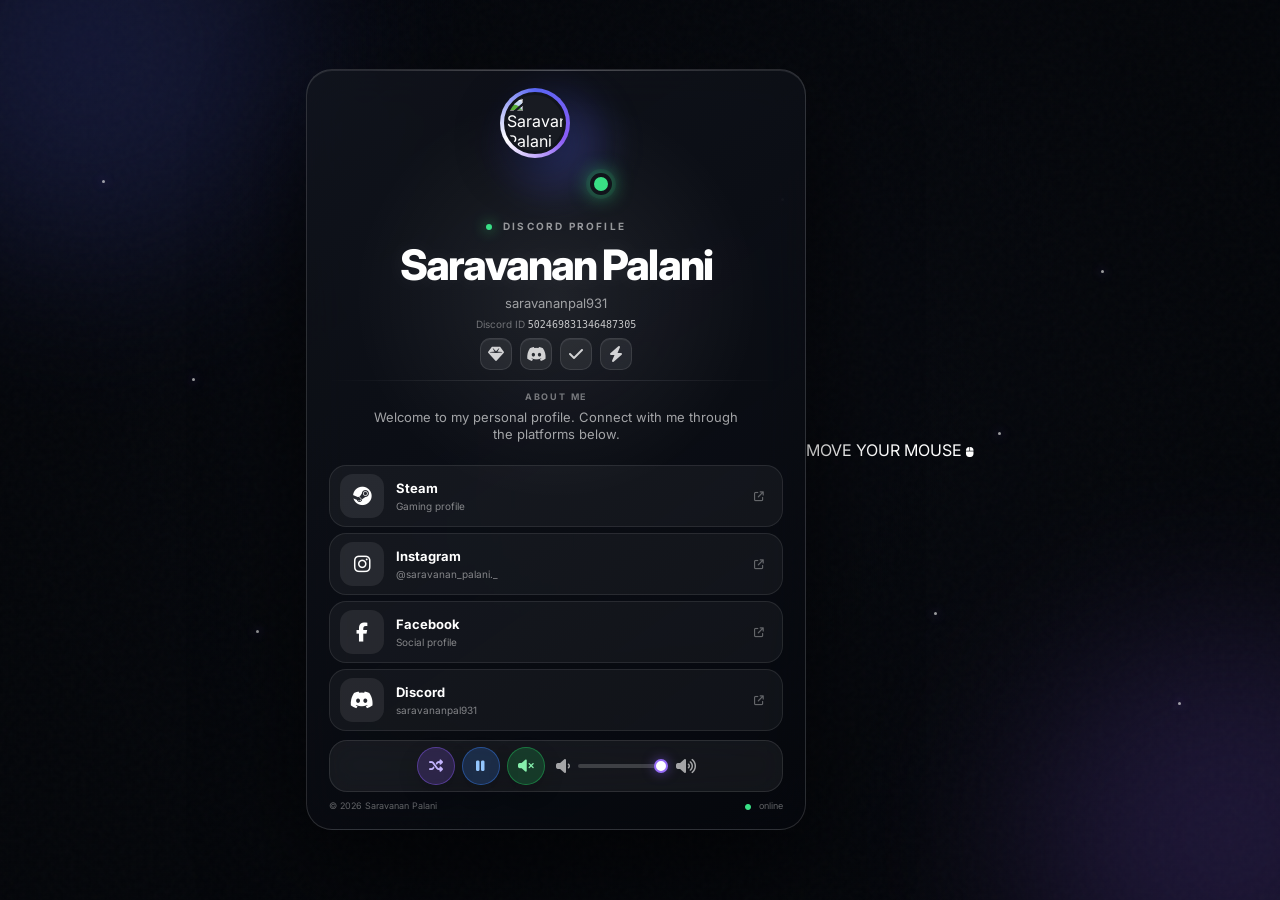
==== commit 5baa7ede: "Add files via upload" ====
--- a/index.html
+++ b/index.html
@@ -1,313 +1,339 @@
-```html
-<!DOCTYPE html>
-<html lang="en">
-<head>
-  <meta charset="UTF-8" />
-  <meta name="viewport" content="width=device-width, initial-scale=1.0" />
-  <meta name="theme-color" content="#090b10" />
-  <meta
-    name="description"
-    content="Saravanan Palani — personal Discord profile."
-  />
-
-  <title>Saravanan Palani | Profile</title>
-
-  <link rel="preconnect" href="https://fonts.googleapis.com">
-  <link rel="preconnect" href="https://fonts.gstatic.com" crossorigin>
-
-  <link
-    href="https://fonts.googleapis.com/css2?family=Inter:wght@400;500;600;700;800&display=swap"
-    rel="stylesheet"
-  >
-
-  <link
-    rel="stylesheet"
-    href="https://cdnjs.cloudflare.com/ajax/libs/font-awesome/6.5.2/css/all.min.css"
-  >
-
-  <link rel="stylesheet" href="sec.css">
-</head>
-
-<body>
-
-  <main class="profile-page">
-
-    <!-- Background Video -->
-    <video
-      class="background-video"
-      id="backgroundVideo"
-      autoplay
-      muted
-      loop
-      playsinline
-      preload="metadata"
-      poster="assets/video-poster.jpg"
-    >
-      <source src="assets/profile-video.mp4" type="video/mp4">
-      Your browser does not support HTML5 video.
-    </video>
-
-    <!-- Background Layers -->
-    <div class="video-overlay"></div>
-    <div class="animated-glow glow-one"></div>
-    <div class="animated-glow glow-two"></div>
-    <div class="grain"></div>
-
-    <!-- Floating Particles -->
-    <div class="particles" aria-hidden="true">
-      <span></span>
-      <span></span>
-      <span></span>
-      <span></span>
-      <span></span>
-      <span></span>
-      <span></span>
-      <span></span>
-      <span></span>
-      <span></span>
-    </div>
-
-    <section class="profile-shell" aria-label="Personal Discord profile">
-
-      <div class="profile-card" id="profileCard">
-
-        <!-- Top Discord Profile -->
-        <div class="profile-top">
-
-          <div class="avatar-wrap" id="avatarWrap">
-
-            <div class="avatar-glow"></div>
-
-            <div class="avatar-ring">
-              <img
-                id="discordAvatar"
-                src="https://cdn.discordapp.com/embed/avatars/0.png"
-                alt="Saravanan Palani Discord profile avatar"
-                loading="eager"
-              >
-            </div>
-
-            <span
-              class="online-dot"
-              title="Online"
-              aria-label="Online"
-            ></span>
-
-          </div>
-
-          <div class="identity">
-
-            <p class="eyebrow">
-              <span class="pulse"></span>
-              DISCORD PROFILE
-            </p>
-
-            <h1 id="profileName">
-              Saravanan Palani
-            </h1>
-
-            <p class="discord-username" id="discordUsername">
-              saravananpal931
-            </p>
-
-            <p class="handle">
-              Discord ID
-              <span>502469831346487305</span>
-            </p>
-
-          </div>
-
-        </div>
-
-        <!-- Discord Badges -->
-        <div class="badges" aria-label="Discord profile badges">
-
-          <span class="badge" title="Discord Nitro">
-            <i class="fa-solid fa-gem"></i>
-          </span>
-
-          <span class="badge" title="Discord profile">
-            <i class="fa-brands fa-discord"></i>
-          </span>
-
-          <span class="badge" title="Verified profile">
-            <i class="fa-solid fa-check"></i>
-          </span>
-
-          <span class="badge" title="Active">
-            <i class="fa-solid fa-bolt"></i>
-          </span>
-
-        </div>
-
-        <div class="divider"></div>
-
-        <!-- About -->
-        <div class="about-section">
-
-          <p class="about-label">
-            ABOUT ME
-          </p>
-
-          <p class="intro">
-            Welcome to my personal profile. Connect with me through the
-            platforms below.
-          </p>
-
-        </div>
-
-        <!-- Social Links -->
-        <div class="social-grid">
-
-          <a
-            class="social-btn steam"
-            href="https://steamcommunity.com/profiles/76561198224063524/"
-            target="_blank"
-            rel="noopener noreferrer"
-            aria-label="Steam profile"
-          >
-            <span class="icon">
-              <i class="fa-brands fa-steam"></i>
-            </span>
-
-            <span>
-              <strong>Steam</strong>
-              <small>Gaming profile</small>
-            </span>
-
-            <i class="fa-solid fa-arrow-up-right-from-square external"></i>
-          </a>
-
-
-          <a
-            class="social-btn instagram"
-            href="https://www.instagram.com/saravanan_palani._/?hl=en"
-            target="_blank"
-            rel="noopener noreferrer"
-            aria-label="Instagram profile"
-          >
-            <span class="icon">
-              <i class="fa-brands fa-instagram"></i>
-            </span>
-
-            <span>
-              <strong>Instagram</strong>
-              <small>@saravanan_palani._</small>
-            </span>
-
-            <i class="fa-solid fa-arrow-up-right-from-square external"></i>
-          </a>
-
-
-          <a
-            class="social-btn facebook"
-            href="https://www.facebook.com/saravanan.palani.188550"
-            target="_blank"
-            rel="noopener noreferrer"
-            aria-label="Facebook profile"
-          >
-            <span class="icon">
-              <i class="fa-brands fa-facebook-f"></i>
-            </span>
-
-            <span>
-              <strong>Facebook</strong>
-              <small>Social profile</small>
-            </span>
-
-            <i class="fa-solid fa-arrow-up-right-from-square external"></i>
-          </a>
-
-
-          <a
-            class="social-btn discord"
-            href="https://discord.com/users/502469831346487305"
-            target="_blank"
-            rel="noopener noreferrer"
-            aria-label="Discord profile"
-          >
-            <span class="icon">
-              <i class="fa-brands fa-discord"></i>
-            </span>
-
-            <span>
-              <strong>Discord</strong>
-              <small>saravananpal931</small>
-            </span>
-
-            <i class="fa-solid fa-arrow-up-right-from-square external"></i>
-          </a>
-
-        </div>
-
-
-        <!-- Profile Footer -->
-        <div class="footer-line">
-
-          <span>
-            © <span id="year"></span> Saravanan Palani
-          </span>
-
-          <span class="status">
-            <i class="fa-solid fa-circle"></i>
-            online
-          </span>
-
-        </div>
-
-      </div>
-
-    </section>
-
-
-    <!-- Media Controls -->
-    <div class="media-controls">
-
-      <!-- Reshuffle -->
-      <button
-        class="control-btn"
-        id="shuffleToggle"
-        type="button"
-        aria-label="Reshuffle profile effects"
-        title="Reshuffle effects"
-      >
-        <i class="fa-solid fa-shuffle"></i>
-      </button>
-
-      <!-- Play / Pause -->
-      <button
-        class="control-btn"
-        id="playToggle"
-        type="button"
-        aria-label="Pause video"
-        title="Pause / Play"
-      >
-        <i class="fa-solid fa-pause"></i>
-      </button>
-
-      <!-- Volume -->
-      <button
-        class="control-btn"
-        id="soundToggle"
-        type="button"
-        aria-label="Turn video sound on"
-        title="Volume"
-      >
-        <i class="fa-solid fa-volume-xmark"></i>
-      </button>
-
-    </div>
-
-
-    <div class="scroll-hint" aria-hidden="true">
-      <span>MOVE YOUR MOUSE</span>
-      <i class="fa-solid fa-computer-mouse"></i>
-    </div>
-
-  </main>
-
-
-  <script src="sec.js"></script>
-
-</body>
-</html>
+
+<!DOCTYPE html>
+<html lang="en">
+<head>
+  <meta charset="UTF-8" />
+  <meta name="viewport" content="width=device-width, initial-scale=1.0" />
+  <meta name="theme-color" content="#090b10" />
+  <meta
+    name="description"
+    content="Saravanan Palani — personal Discord profile."
+  />
+
+  <title>Saravanan Palani | Profile</title>
+
+  <link rel="preconnect" href="https://fonts.googleapis.com">
+  <link rel="preconnect" href="https://fonts.gstatic.com" crossorigin>
+
+  <link
+    href="https://fonts.googleapis.com/css2?family=Inter:wght@400;500;600;700;800&display=swap"
+    rel="stylesheet"
+  >
+
+  <link
+    rel="stylesheet"
+    href="https://cdnjs.cloudflare.com/ajax/libs/font-awesome/6.5.2/css/all.min.css"
+  >
+
+  <link rel="stylesheet" href="sec.css">
+  <link rel="stylesheet" href="third.css">
+</head>
+
+<body>
+
+  <main class="profile-page">
+
+    <!-- Background Video -->
+    <video
+      class="background-video"
+      id="backgroundVideo"
+      autoplay
+      muted
+      loop
+      playsinline
+      preload="metadata"
+      poster="assets/video-poster.jpg"
+    >
+      <source src="assets/profile-video.mp4" type="video/mp4">
+      Your browser does not support HTML5 video.
+    </video>
+
+    <!-- Background Layers -->
+    <div class="video-overlay"></div>
+    <div class="animated-glow glow-one"></div>
+    <div class="animated-glow glow-two"></div>
+    <div class="grain"></div>
+
+    <!-- Floating Particles -->
+    <div class="particles" aria-hidden="true">
+      <span></span>
+      <span></span>
+      <span></span>
+      <span></span>
+      <span></span>
+      <span></span>
+      <span></span>
+      <span></span>
+      <span></span>
+      <span></span>
+    </div>
+
+    <section class="profile-shell" aria-label="Personal Discord profile">
+
+      <div class="profile-card" id="profileCard">
+
+        <!-- Top Discord Profile -->
+        <div class="profile-top">
+
+          <div class="avatar-wrap" id="avatarWrap">
+
+            <div class="avatar-glow"></div>
+
+            <div class="avatar-ring">
+              <img
+                id="discordAvatar"
+                src="https://cdn.discordapp.com/embed/avatars/0.png"
+                alt="Saravanan Palani Discord profile avatar"
+                loading="eager"
+              >
+            </div>
+
+            <span
+              class="online-dot"
+              title="Online"
+              aria-label="Online"
+            ></span>
+
+          </div>
+
+          <div class="identity">
+
+            <p class="eyebrow">
+              <span class="pulse"></span>
+              DISCORD PROFILE
+            </p>
+
+            <h1 id="profileName">
+              Saravanan Palani
+            </h1>
+
+            <p class="discord-username" id="discordUsername">
+              saravananpal931
+            </p>
+
+            <p class="handle">
+              Discord ID
+              <span>502469831346487305</span>
+            </p>
+
+          </div>
+
+        </div>
+
+        <!-- Discord Badges -->
+        <div class="badges" aria-label="Discord profile badges">
+
+          <span class="badge" title="Discord Nitro">
+            <i class="fa-solid fa-gem"></i>
+          </span>
+
+          <span class="badge" title="Discord profile">
+            <i class="fa-brands fa-discord"></i>
+          </span>
+
+          <span class="badge" title="Verified profile">
+            <i class="fa-solid fa-check"></i>
+          </span>
+
+          <span class="badge" title="Active">
+            <i class="fa-solid fa-bolt"></i>
+          </span>
+
+        </div>
+
+        <div class="divider"></div>
+
+        <!-- About -->
+        <div class="about-section">
+
+          <p class="about-label">
+            ABOUT ME
+          </p>
+
+          <p class="intro">
+            Welcome to my personal profile. Connect with me through the
+            platforms below.
+          </p>
+
+        </div>
+
+        <!-- Social Links -->
+               <!-- Social Links -->
+        <div class="social-grid">
+
+          <a
+            class="social-btn steam"
+            href="https://steamcommunity.com/profiles/76561198224063524/"
+            target="_blank"
+            rel="noopener noreferrer"
+            aria-label="Steam profile"
+          >
+            <span class="icon">
+              <i class="fa-brands fa-steam"></i>
+            </span>
+
+            <span>
+              <strong>Steam</strong>
+              <small>Gaming profile</small>
+            </span>
+
+            <i class="fa-solid fa-arrow-up-right-from-square external"></i>
+          </a>
+
+
+          <a
+            class="social-btn instagram"
+            href="https://www.instagram.com/saravanan_palani._/?hl=en"
+            target="_blank"
+            rel="noopener noreferrer"
+            aria-label="Instagram profile"
+          >
+            <span class="icon">
+              <i class="fa-brands fa-instagram"></i>
+            </span>
+
+            <span>
+              <strong>Instagram</strong>
+              <small>@saravanan_palani._</small>
+            </span>
+
+            <i class="fa-solid fa-arrow-up-right-from-square external"></i>
+          </a>
+
+
+          <a
+            class="social-btn facebook"
+            href="https://www.facebook.com/saravanan.palani.188550"
+            target="_blank"
+            rel="noopener noreferrer"
+            aria-label="Facebook profile"
+          >
+            <span class="icon">
+              <i class="fa-brands fa-facebook-f"></i>
+            </span>
+
+            <span>
+              <strong>Facebook</strong>
+              <small>Social profile</small>
+            </span>
+
+            <i class="fa-solid fa-arrow-up-right-from-square external"></i>
+          </a>
+
+
+          <a
+            class="social-btn discord"
+            href="https://discord.com/users/502469831346487305"
+            target="_blank"
+            rel="noopener noreferrer"
+            aria-label="Discord profile"
+          >
+            <span class="icon">
+              <i class="fa-brands fa-discord"></i>
+            </span>
+
+            <span>
+              <strong>Discord</strong>
+              <small>saravananpal931</small>
+            </span>
+
+            <i class="fa-solid fa-arrow-up-right-from-square external"></i>
+          </a>
+
+        </div>
+
+
+        <!-- Media Controls -->
+        <div class="media-controls">
+
+          <!-- Shuffle -->
+          <button
+            class="control-btn"
+            id="shuffleToggle"
+            type="button"
+            aria-label="Reshuffle profile effects"
+            title="Reshuffle effects"
+          >
+            <i class="fa-solid fa-shuffle"></i>
+          </button>
+
+          <!-- Play / Pause -->
+          <button
+            class="control-btn"
+            id="playToggle"
+            type="button"
+            aria-label="Pause video"
+            title="Pause / Play"
+          >
+            <i class="fa-solid fa-pause"></i>
+          </button>
+
+          <!-- Volume -->
+          <button
+            class="control-btn"
+            id="soundToggle"
+            type="button"
+            aria-label="Turn video sound on"
+            title="Volume"
+          >
+            <i class="fa-solid fa-volume-xmark"></i>
+          </button>
+
+          <!-- Volume Slider -->
+          <div class="volume-control">
+
+            <i class="fa-solid fa-volume-low"></i>
+
+            <input
+              type="range"
+              id="volumeSlider"
+              min="0"
+              max="1"
+              step="0.01"
+              value="1"
+              aria-label="Volume"
+            >
+
+            <i class="fa-solid fa-volume-high"></i>
+
+          </div>
+
+        </div>
+
+
+        <!-- Profile Footer -->
+        <div class="footer-line">
+
+          <span>
+            © <span id="year"></span> Saravanan Palani
+          </span>
+
+          <span class="status">
+            <i class="fa-solid fa-circle"></i>
+            online
+          </span>
+
+        </div>
+
+      </div>
+
+    </section>
+
+
+    <!-- <div class="scroll-hint" aria-hidden="true">
+      <span>MOVE YOUR MOUSE</span>
+      <i class="fa-solid fa-computer-mouse"></i>
+    </div> -->
+
+    <div class="scroll-hint" id="mouseHint">
+  <span>MOVE YOUR MOUSE</span>
+  <i class="fa-solid fa-computer-mouse"></i>
+</div>
+
+  </main>
+
+
+  <script src="sec.js"></script>
+
+</body>
+</html>
--- a/sec.css
+++ b/sec.css
@@ -1,1048 +1,1062 @@
-
-:root {
-  --bg: #07090d;
-  --card: rgba(10, 12, 17, 0.68);
-  --card-border: rgba(255, 255, 255, 0.14);
-
-  --text: #ffffff;
-  --muted: rgba(255, 255, 255, 0.62);
-
-  --soft: rgba(255, 255, 255, 0.08);
-
-  --accent: #8b5cf6;
-  --discord: #5865f2;
-  --online: #39df85;
-}
-
-* {
-  box-sizing: border-box;
-}
-
-html,
-body {
-  margin: 0;
-  min-height: 100%;
-  background: var(--bg);
-  color: var(--text);
-  font-family: "Inter", system-ui, sans-serif;
-}
-
-body {
-  overflow-x: hidden;
-}
-
-
-/* =========================
-   MAIN PAGE
-========================= */
-
-.profile-page {
-  position: relative;
-
-  min-height: 100svh;
-
-  display: grid;
-  place-items: center;
-
-  padding: 42px 20px;
-
-  isolation: isolate;
-  overflow: hidden;
-
-  perspective: 1400px;
-
-  background: #07090d;
-}
-
-
-/* =========================
-   VIDEO
-========================= */
-
-.background-video {
-  position: fixed;
-
-  inset: 0;
-
-  width: 100%;
-  height: 100%;
-
-  object-fit: cover;
-
-  z-index: -10;
-
-  background: #07090d;
-
-  transform: scale(1.04);
-
-  filter: saturate(1.05) contrast(1.04);
-}
-
-
-/* =========================
-   OVERLAY
-========================= */
-
-.video-overlay {
-  position: fixed;
-
-  inset: 0;
-
-  z-index: -9;
-
-  background:
-    radial-gradient(
-      circle at 50% 40%,
-      rgba(20, 24, 38, 0.18),
-      rgba(3, 5, 9, 0.82) 78%
-    ),
-    linear-gradient(
-      180deg,
-      rgba(4, 6, 10, 0.30),
-      rgba(4, 6, 10, 0.86)
-    );
-}
-
-
-/* =========================
-   GLOW
-========================= */
-
-.animated-glow {
-  position: fixed;
-
-  width: 420px;
-  height: 420px;
-
-  border-radius: 50%;
-
-  filter: blur(90px);
-
-  opacity: 0.18;
-
-  pointer-events: none;
-
-  z-index: -8;
-
-  animation: floatingGlow 8s ease-in-out infinite alternate;
-}
-
-.glow-one {
-  top: -160px;
-  left: -120px;
-  background: #5865f2;
-}
-
-.glow-two {
-  right: -160px;
-  bottom: -150px;
-  background: #8b5cf6;
-
-  animation-delay: -4s;
-}
-
-@keyframes floatingGlow {
-  from {
-    transform: translate3d(-20px, -15px, 0) scale(1);
-  }
-
-  to {
-    transform: translate3d(25px, 25px, 0) scale(1.15);
-  }
-}
-
-
-/* =========================
-   GRAIN
-========================= */
-
-.grain {
-  position: fixed;
-
-  inset: 0;
-
-  z-index: -7;
-
-  pointer-events: none;
-
-  opacity: 0.055;
-
-  background-image: url("data:image/svg+xml,%3Csvg viewBox='0 0 180 180' xmlns='http://www.w3.org/2000/svg'%3E%3Cfilter id='n'%3E%3CfeTurbulence type='fractalNoise' baseFrequency='.9' numOctaves='3' stitchTiles='stitch'/%3E%3C/filter%3E%3Crect width='100%25' height='100%25' filter='url(%23n)' opacity='.45'/%3E%3C/svg%3E");
-}
-
-
-/* =========================
-   PARTICLES
-========================= */
-
-.particles {
-  position: fixed;
-
-  inset: 0;
-
-  z-index: -6;
-
-  pointer-events: none;
-
-  overflow: hidden;
-}
-
-.particles span {
-  position: absolute;
-
-  width: 3px;
-  height: 3px;
-
-  border-radius: 50%;
-
-  background: rgba(255, 255, 255, 0.6);
-
-  box-shadow:
-    0 0 10px rgba(139, 92, 246, 0.7);
-
-  animation: particleFloat 8s linear infinite;
-}
-
-.particles span:nth-child(1) {
-  left: 8%;
-  top: 20%;
-  animation-delay: -2s;
-}
-
-.particles span:nth-child(2) {
-  left: 20%;
-  top: 70%;
-  animation-delay: -6s;
-}
-
-.particles span:nth-child(3) {
-  left: 34%;
-  top: 14%;
-  animation-delay: -3s;
-}
-
-.particles span:nth-child(4) {
-  left: 48%;
-  top: 80%;
-  animation-delay: -5s;
-}
-
-.particles span:nth-child(5) {
-  left: 61%;
-  top: 22%;
-  animation-delay: -1s;
-}
-
-.particles span:nth-child(6) {
-  left: 73%;
-  top: 68%;
-  animation-delay: -7s;
-}
-
-.particles span:nth-child(7) {
-  left: 86%;
-  top: 30%;
-  animation-delay: -4s;
-}
-
-.particles span:nth-child(8) {
-  left: 92%;
-  top: 78%;
-  animation-delay: -8s;
-}
-
-.particles span:nth-child(9) {
-  left: 15%;
-  top: 42%;
-  animation-delay: -2.5s;
-}
-
-.particles span:nth-child(10) {
-  left: 78%;
-  top: 48%;
-  animation-delay: -5.5s;
-}
-
-@keyframes particleFloat {
-  0% {
-    transform: translateY(30px);
-    opacity: 0;
-  }
-
-  20% {
-    opacity: 0.8;
-  }
-
-  80% {
-    opacity: 0.5;
-  }
-
-  100% {
-    transform: translateY(-120px);
-    opacity: 0;
-  }
-}
-
-
-/* =========================
-   PROFILE SHELL
-========================= */
-
-.profile-shell {
-  width: min(100%, 500px);
-
-  position: relative;
-
-  z-index: 2;
-}
-
-
-/* =========================
-   PROFILE CARD
-========================= */
-
-.profile-card {
-  position: relative;
-
-  padding: 34px;
-
-  border: 1px solid var(--card-border);
-
-  border-radius: 30px;
-
-  background:
-    linear-gradient(
-      145deg,
-      rgba(18, 21, 29, 0.82),
-      rgba(5, 7, 12, 0.56)
-    );
-
-  box-shadow:
-    0 40px 100px rgba(0, 0, 0, 0.58),
-    inset 0 1px 0 rgba(255, 255, 255, 0.10);
-
-  backdrop-filter: blur(22px) saturate(130%);
-  -webkit-backdrop-filter: blur(22px) saturate(130%);
-
-  transform-style: preserve-3d;
-
-  will-change: transform;
-
-  animation: cardIn 0.8s ease both;
-
-  transition:
-    box-shadow 0.3s ease,
-    border-color 0.3s ease;
-}
-
-
-/* Moving shine */
-
-.profile-card::before {
-  content: "";
-
-  position: absolute;
-
-  inset: 0;
-
-  border-radius: inherit;
-
-  pointer-events: none;
-
-  background:
-    radial-gradient(
-      450px circle at var(--mouse-x, 50%) var(--mouse-y, 30%),
-      rgba(255, 255, 255, 0.09),
-      transparent 45%
-    );
-
-  opacity: 0.9;
-}
-
-
-/* Top edge */
-
-.profile-card::after {
-  content: "";
-
-  position: absolute;
-
-  top: 0;
-  left: 12%;
-
-  width: 76%;
-  height: 1px;
-
-  background: linear-gradient(
-    90deg,
-    transparent,
-    rgba(255, 255, 255, 0.4),
-    transparent
-  );
-
-  opacity: 0.5;
-}
-
-
-/* =========================
-   PROFILE TOP
-========================= */
-
-.profile-top {
-  position: relative;
-
-  transform: translateZ(25px);
-}
-
-
-/* =========================
-   AVATAR
-========================= */
-
-.avatar-wrap {
-  width: 112px;
-  height: 112px;
-
-  margin: 0 auto 20px;
-
-  position: relative;
-
-  transform: translateZ(35px);
-}
-
-.avatar-glow {
-  position: absolute;
-
-  inset: -18px;
-
-  border-radius: 50%;
-
-  background:
-    radial-gradient(
-      circle,
-      rgba(88, 101, 242, 0.42),
-      transparent 65%
-    );
-
-  filter: blur(14px);
-
-  animation: avatarGlow 3s ease-in-out infinite alternate;
-}
-
-@keyframes avatarGlow {
-  from {
-    transform: scale(0.92);
-    opacity: 0.55;
-  }
-
-  to {
-    transform: scale(1.08);
-    opacity: 1;
-  }
-}
-
-
-.avatar-ring {
-  width: 100%;
-  height: 100%;
-
-  padding: 4px;
-
-  position: relative;
-
-  border-radius: 50%;
-
-  background:
-    conic-gradient(
-      from 0deg,
-      #5865f2,
-      #8b5cf6,
-      #ffffff,
-      #5865f2
-    );
-
-  animation: avatarRing 6s linear infinite;
-
-  box-shadow:
-    0 15px 45px rgba(0, 0, 0, 0.45);
-}
-
-@keyframes avatarRing {
-  to {
-    transform: rotate(360deg);
-  }
-}
-
-.avatar-ring img {
-  width: 100%;
-  height: 100%;
-
-  display: block;
-
-  border-radius: 50%;
-
-  object-fit: cover;
-
-  background: #181b22;
-
-  border: 3px solid #11141b;
-}
-
-
-/* =========================
-   ONLINE DOT
-========================= */
-
-.online-dot {
-  position: absolute;
-
-  right: 0;
-  bottom: 5px;
-
-  width: 22px;
-  height: 22px;
-
-  border-radius: 50%;
-
-  background: var(--online);
-
-  border: 4px solid #11141b;
-
-  box-shadow:
-    0 0 0 4px rgba(57, 223, 133, 0.08),
-    0 0 20px rgba(57, 223, 133, 0.75);
-
-  animation: onlinePulse 2s ease-in-out infinite;
-}
-
-@keyframes onlinePulse {
-  50% {
-    box-shadow:
-      0 0 0 8px rgba(57, 223, 133, 0.03),
-      0 0 30px rgba(57, 223, 133, 0.95);
-  }
-}
-
-
-/* =========================
-   IDENTITY
-========================= */
-
-.identity {
-  text-align: center;
-}
-
-.eyebrow {
-  margin: 0 0 10px;
-
-  font-size: 10px;
-
-  letter-spacing: 0.22em;
-
-  font-weight: 700;
-
-  color: rgba(255, 255, 255, 0.55);
-}
-
-.pulse {
-  display: inline-block;
-
-  width: 6px;
-  height: 6px;
-
-  margin-right: 7px;
-
-  border-radius: 50%;
-
-  background: var(--online);
-
-  box-shadow: 0 0 13px var(--online);
-
-  animation: pulse 1.5s ease-in-out infinite;
-}
-
-@keyframes pulse {
-  50% {
-    transform: scale(1.5);
-    opacity: 0.5;
-  }
-}
-
-h1 {
-  margin: 0;
-
-  font-size: clamp(29px, 6vw, 42px);
-
-  line-height: 1.08;
-
-  letter-spacing: -0.045em;
-
-  font-weight: 800;
-
-  text-shadow:
-    0 0 25px rgba(255, 255, 255, 0.08);
-}
-
-.discord-username {
-  margin: 8px 0 0;
-
-  color: rgba(255, 255, 255, 0.58);
-
-  font-size: 13px;
-}
-
-.handle {
-  margin: 7px 0 0;
-
-  color: rgba(255, 255, 255, 0.38);
-
-  font-size: 10px;
-}
-
-.handle span {
-  color: rgba(255, 255, 255, 0.75);
-
-  font-family:
-    ui-monospace,
-    SFMono-Regular,
-    Menlo,
-    monospace;
-}
-
-
-/* =========================
-   BADGES
-========================= */
-
-.badges {
-  display: flex;
-
-  justify-content: center;
-
-  gap: 8px;
-
-  margin-top: 18px;
-
-  transform: translateZ(30px);
-}
-
-.badge {
-  width: 32px;
-  height: 32px;
-
-  display: grid;
-  place-items: center;
-
-  border-radius: 10px;
-
-  color: rgba(255, 255, 255, 0.8);
-
-  background: rgba(255, 255, 255, 0.07);
-
-  border: 1px solid rgba(255, 255, 255, 0.10);
-
-  box-shadow:
-    inset 0 1px 0 rgba(255, 255, 255, 0.06);
-
-  transition:
-    transform 0.25s ease,
-    background 0.25s ease,
-    box-shadow 0.25s ease;
-}
-
-.badge:hover {
-  transform: translateY(-4px) scale(1.08);
-
-  background: rgba(88, 101, 242, 0.18);
-
-  box-shadow:
-    0 8px 22px rgba(88, 101, 242, 0.20);
-}
-
-
-/* =========================
-   DIVIDER
-========================= */
-
-.divider {
-  height: 1px;
-
-  margin: 25px 0 20px;
-
-  background:
-    linear-gradient(
-      90deg,
-      transparent,
-      rgba(255, 255, 255, 0.15),
-      transparent
-    );
-}
-
-
-/* =========================
-   ABOUT
-========================= */
-
-.about-section {
-  text-align: center;
-}
-
-.about-label {
-  margin: 0 0 7px;
-
-  font-size: 9px;
-
-  letter-spacing: 0.2em;
-
-  font-weight: 700;
-
-  color: rgba(255, 255, 255, 0.42);
-}
-
-.intro {
-  margin: 0 auto 22px;
-
-  max-width: 370px;
-
-  color: var(--muted);
-
-  font-size: 13px;
-
-  line-height: 1.7;
-}
-
-
-/* =========================
-   SOCIAL BUTTONS
-========================= */
-
-.social-grid {
-  display: grid;
-
-  gap: 10px;
-}
-
-.social-btn {
-  min-height: 62px;
-
-  display: grid;
-
-  grid-template-columns: 44px 1fr 18px;
-
-  align-items: center;
-
-  gap: 12px;
-
-  padding: 9px 13px 9px 9px;
-
-  color: #fff;
-
-  text-decoration: none;
-
-  border: 1px solid rgba(255, 255, 255, 0.09);
-
-  border-radius: 17px;
-
-  background: rgba(255, 255, 255, 0.045);
-
-  transform: translateZ(20px);
-
-  transition:
-    transform 0.25s ease,
-    background 0.25s ease,
-    border-color 0.25s ease,
-    box-shadow 0.25s ease;
-}
-
-.social-btn:hover {
-  transform:
-    translate3d(5px, -3px, 25px);
-
-  background: rgba(255, 255, 255, 0.085);
-
-  border-color: rgba(255, 255, 255, 0.18);
-
-  box-shadow:
-    0 15px 35px rgba(0, 0, 0, 0.22);
-}
-
-.icon {
-  width: 44px;
-  height: 44px;
-
-  display: grid;
-  place-items: center;
-
-  border-radius: 13px;
-
-  background: rgba(255, 255, 255, 0.08);
-
-  font-size: 19px;
-
-  transition:
-    transform 0.25s ease,
-    background 0.25s ease;
-}
-
-.social-btn:hover .icon {
-  transform: rotate(-5deg) scale(1.08);
-}
-
-.social-btn strong {
-  display: block;
-
-  font-size: 13px;
-}
-
-.social-btn small {
-  display: block;
-
-  margin-top: 4px;
-
-  color: rgba(255, 255, 255, 0.48);
-
-  font-size: 10px;
-}
-
-.external {
-  color: rgba(255, 255, 255, 0.35);
-
-  font-size: 10px;
-}
-
-.steam:hover .icon {
-  background: rgba(23, 154, 215, 0.18);
-}
-
-.instagram:hover .icon {
-  background: rgba(225, 48, 108, 0.16);
-}
-
-.facebook:hover .icon {
-  background: rgba(24, 119, 242, 0.16);
-}
-
-.discord:hover .icon {
-  background: rgba(88, 101, 242, 0.20);
-}
-
-
-/* =========================
-   FOOTER
-========================= */
-
-.footer-line {
-  margin-top: 23px;
-
-  display: flex;
-
-  align-items: center;
-
-  justify-content: space-between;
-
-  gap: 12px;
-
-  color: rgba(255, 255, 255, 0.36);
-
-  font-size: 9px;
-}
-
-.status i {
-  margin-right: 5px;
-
-  color: var(--online);
-
-  font-size: 6px;
-}
-
-
-/* =========================
-   MEDIA CONTROLS
-========================= */
-
-.media-controls {
-  position: fixed;
-
-  right: 24px;
-  bottom: 24px;
-
-  display: flex;
-
-  align-items: center;
-
-  gap: 9px;
-
-  z-index: 20;
-}
-
-.control-btn {
-  width: 46px;
-  height: 46px;
-
-  display: grid;
-  place-items: center;
-
-  border: 1px solid rgba(255, 255, 255, 0.14);
-
-  border-radius: 50%;
-
-  color: #fff;
-
-  background: rgba(8, 10, 14, 0.58);
-
-  backdrop-filter: blur(14px);
-
-  -webkit-backdrop-filter: blur(14px);
-
-  cursor: pointer;
-
-  transition:
-    transform 0.2s ease,
-    background 0.2s ease,
-    border-color 0.2s ease;
-}
-
-.control-btn:hover {
-  transform: translateY(-3px) scale(1.06);
-
-  background: rgba(88, 101, 242, 0.18);
-
-  border-color: rgba(255, 255, 255, 0.25);
-}
-
-.control-btn:active {
-  transform: scale(0.94);
-}
-
-
-/* =========================
-   MOUSE HINT
-========================= */
-
-.scroll-hint {
-  position: fixed;
-
-  left: 24px;
-  bottom: 29px;
-
-  display: flex;
-
-  align-items: center;
-
-  gap: 9px;
-
-  color: rgba(255, 255, 255, 0.32);
-
-  font-size: 8px;
-
-  letter-spacing: 0.18em;
-}
-
-.scroll-hint i {
-  font-size: 10px;
-
-  animation: mouseHint 1.7s ease-in-out infinite;
-}
-
-@keyframes mouseHint {
-  50% {
-    transform: translateY(4px);
-    opacity: 1;
-  }
-}
-
-
-/* =========================
-   CARD INTRO
-========================= */
-
-@keyframes cardIn {
-  from {
-    opacity: 0;
-
-    transform:
-      translateY(25px)
-      scale(0.97);
-  }
-
-  to {
-    opacity: 1;
-
-    transform:
-      translateY(0)
-      scale(1);
-  }
-}
-
-
-/* =========================
-   MOBILE
-========================= */
-
-@media (max-width: 600px) {
-
-  .profile-page {
-    padding: 22px 14px;
-  }
-
-  .profile-card {
-    padding: 26px 17px 20px;
-
-    border-radius: 24px;
-  }
-
-  .avatar-wrap {
-    width: 92px;
-    height: 92px;
-  }
-
-  .online-dot {
-    width: 19px;
-    height: 19px;
-
-    right: -1px;
-    bottom: 1px;
-  }
-
-  .social-btn {
-    min-height: 59px;
-  }
-
-  .media-controls {
-    right: 15px;
-    bottom: 15px;
-
-    gap: 6px;
-  }
-
-  .control-btn {
-    width: 42px;
-    height: 42px;
-  }
-
-  .scroll-hint {
-    display: none;
-  }
-}
-
-
-/* =========================
-   REDUCED MOTION
-========================= */
-
-@media (prefers-reduced-motion: reduce) {
-
-  *,
-  *::before,
-  *::after {
-     animation-duration: 0.01ms !important;
-
-    animation-iteration-count: 1 !important;
-
-    scroll-behavior: auto !important;
-  }
-
-  .profile-card {
-    transform: none !important;
-  }
+
+:root {
+  --bg: #07090d;
+  --card: rgba(10, 12, 17, 0.68);
+  --card-border: rgba(255, 255, 255, 0.14);
+
+  --text: #ffffff;
+  --muted: rgba(255, 255, 255, 0.62);
+
+  --soft: rgba(255, 255, 255, 0.08);
+
+  --accent: #8b5cf6;
+  --discord: #5865f2;
+  --online: #39df85;
+}
+
+* {
+  box-sizing: border-box;
+}
+
+html,
+body {
+  margin: 0;
+  min-height: 100%;
+  background: var(--bg);
+  color: var(--text);
+  font-family: "Inter", system-ui, sans-serif;
+}
+
+body {
+  overflow-x: hidden;
+}
+
+
+/* =========================
+   MAIN PAGE
+========================= */
+
+.profile-page {
+  position: relative;
+
+  min-height: 100svh;
+
+  display: grid;
+  place-items: center;
+
+  padding: 42px 20px;
+
+  isolation: isolate;
+  overflow: hidden;
+
+  perspective: 1400px;
+
+  background: #07090d;
+}
+
+
+/* =========================
+   VIDEO
+========================= */
+
+.background-video {
+  position: fixed;
+
+  inset: 0;
+
+  width: 100%;
+  height: 100%;
+
+  object-fit: cover;
+
+  z-index: -10;
+
+  background: #07090d;
+
+  transform: scale(1.04);
+
+  filter: saturate(1.05) contrast(1.04);
+}
+
+
+/* =========================
+   OVERLAY
+========================= */
+
+.video-overlay {
+  position: fixed;
+
+  inset: 0;
+
+  z-index: -9;
+
+  background:
+    radial-gradient(
+      circle at 50% 40%,
+      rgba(20, 24, 38, 0.18),
+      rgba(3, 5, 9, 0.82) 78%
+    ),
+    linear-gradient(
+      180deg,
+      rgba(4, 6, 10, 0.30),
+      rgba(4, 6, 10, 0.86)
+    );
+}
+
+
+/* =========================
+   GLOW
+========================= */
+
+.animated-glow {
+  position: fixed;
+
+  width: 420px;
+  height: 420px;
+
+  border-radius: 50%;
+
+  filter: blur(90px);
+
+  opacity: 0.18;
+
+  pointer-events: none;
+
+  z-index: -8;
+
+  animation: floatingGlow 8s ease-in-out infinite alternate;
+}
+
+.glow-one {
+  top: -160px;
+  left: -120px;
+  background: #5865f2;
+}
+
+.glow-two {
+  right: -160px;
+  bottom: -150px;
+  background: #8b5cf6;
+
+  animation-delay: -4s;
+}
+
+@keyframes floatingGlow {
+  from {
+    transform: translate3d(-20px, -15px, 0) scale(1);
+  }
+
+  to {
+    transform: translate3d(25px, 25px, 0) scale(1.15);
+  }
+}
+
+
+/* =========================
+   GRAIN
+========================= */
+
+.grain {
+  position: fixed;
+
+  inset: 0;
+
+  z-index: -7;
+
+  pointer-events: none;
+
+  opacity: 0.055;
+
+  background-image: url("data:image/svg+xml,%3Csvg viewBox='0 0 180 180' xmlns='http://www.w3.org/2000/svg'%3E%3Cfilter id='n'%3E%3CfeTurbulence type='fractalNoise' baseFrequency='.9' numOctaves='3' stitchTiles='stitch'/%3E%3C/filter%3E%3Crect width='100%25' height='100%25' filter='url(%23n)' opacity='.45'/%3E%3C/svg%3E");
+}
+
+
+/* =========================
+   PARTICLES
+========================= */
+
+.particles {
+  position: fixed;
+
+  inset: 0;
+
+  z-index: -6;
+
+  pointer-events: none;
+
+  overflow: hidden;
+}
+
+.particles span {
+  position: absolute;
+
+  width: 3px;
+  height: 3px;
+
+  border-radius: 50%;
+
+  background: rgba(255, 255, 255, 0.6);
+
+  box-shadow:
+    0 0 10px rgba(139, 92, 246, 0.7);
+
+  animation: particleFloat 8s linear infinite;
+}
+
+.particles span:nth-child(1) {
+  left: 8%;
+  top: 20%;
+  animation-delay: -2s;
+}
+
+.particles span:nth-child(2) {
+  left: 20%;
+  top: 70%;
+  animation-delay: -6s;
+}
+
+.particles span:nth-child(3) {
+  left: 34%;
+  top: 14%;
+  animation-delay: -3s;
+}
+
+.particles span:nth-child(4) {
+  left: 48%;
+  top: 80%;
+  animation-delay: -5s;
+}
+
+.particles span:nth-child(5) {
+  left: 61%;
+  top: 22%;
+  animation-delay: -1s;
+}
+
+.particles span:nth-child(6) {
+  left: 73%;
+  top: 68%;
+  animation-delay: -7s;
+}
+
+.particles span:nth-child(7) {
+  left: 86%;
+  top: 30%;
+  animation-delay: -4s;
+}
+
+.particles span:nth-child(8) {
+  left: 92%;
+  top: 78%;
+  animation-delay: -8s;
+}
+
+.particles span:nth-child(9) {
+  left: 15%;
+  top: 42%;
+  animation-delay: -2.5s;
+}
+
+.particles span:nth-child(10) {
+  left: 78%;
+  top: 48%;
+  animation-delay: -5.5s;
+}
+
+@keyframes particleFloat {
+  0% {
+    transform: translateY(30px);
+    opacity: 0;
+  }
+
+  20% {
+    opacity: 0.8;
+  }
+
+  80% {
+    opacity: 0.5;
+  }
+
+  100% {
+    transform: translateY(-120px);
+    opacity: 0;
+  }
+}
+
+
+/* =========================
+   PROFILE SHELL
+========================= */
+
+.profile-shell {
+  width: min(100%, 500px);
+
+  position: relative;
+
+  z-index: 2;
+}
+
+
+/* =========================
+   PROFILE CARD
+========================= */
+
+.profile-card {
+  position: relative;
+
+  padding: 34px;
+
+  border: 1px solid var(--card-border);
+
+  border-radius: 30px;
+
+  background:
+    linear-gradient(
+      145deg,
+      rgba(18, 21, 29, 0.82),
+      rgba(5, 7, 12, 0.56)
+    );
+
+  box-shadow:
+    0 40px 100px rgba(0, 0, 0, 0.58),
+    inset 0 1px 0 rgba(255, 255, 255, 0.10);
+
+  backdrop-filter: blur(22px) saturate(130%);
+  -webkit-backdrop-filter: blur(22px) saturate(130%);
+
+  transform-style: preserve-3d;
+
+  will-change: transform;
+
+  animation: cardIn 0.8s ease both;
+
+  transition:
+    box-shadow 0.3s ease,
+    border-color 0.3s ease;
+}
+
+
+/* Moving shine */
+
+.profile-card::before {
+  content: "";
+
+  position: absolute;
+
+  inset: 0;
+
+  border-radius: inherit;
+
+  pointer-events: none;
+
+  background:
+    radial-gradient(
+      450px circle at var(--mouse-x, 50%) var(--mouse-y, 30%),
+      rgba(255, 255, 255, 0.09),
+      transparent 45%
+    );
+
+  opacity: 0.9;
+}
+
+
+/* Top edge */
+
+.profile-card::after {
+  content: "";
+
+  position: absolute;
+
+  top: 0;
+  left: 12%;
+
+  width: 76%;
+  height: 1px;
+
+  background: linear-gradient(
+    90deg,
+    transparent,
+    rgba(255, 255, 255, 0.4),
+    transparent
+  );
+
+  opacity: 0.5;
+}
+
+
+/* =========================
+   PROFILE TOP
+========================= */
+
+.profile-top {
+  position: relative;
+
+  transform: translateZ(25px);
+}
+
+
+/* =========================
+   AVATAR
+========================= */
+
+.avatar-wrap {
+  width: 112px;
+  height: 112px;
+
+  margin: 0 auto 20px;
+
+  position: relative;
+
+  transform: translateZ(35px);
+}
+
+.avatar-glow {
+  position: absolute;
+
+  inset: -18px;
+
+  border-radius: 50%;
+
+  background:
+    radial-gradient(
+      circle,
+      rgba(88, 101, 242, 0.42),
+      transparent 65%
+    );
+
+  filter: blur(14px);
+
+  animation: avatarGlow 3s ease-in-out infinite alternate;
+}
+
+@keyframes avatarGlow {
+  from {
+    transform: scale(0.92);
+    opacity: 0.55;
+  }
+
+  to {
+    transform: scale(1.08);
+    opacity: 1;
+  }
+}
+
+
+.avatar-ring {
+  width: 100%;
+  height: 100%;
+
+  padding: 4px;
+
+  position: relative;
+
+  border-radius: 50%;
+
+  background:
+    conic-gradient(
+      from 0deg,
+      #5865f2,
+      #8b5cf6,
+      #ffffff,
+      #5865f2
+    );
+
+  animation: avatarRing 6s linear infinite;
+
+  box-shadow:
+    0 15px 45px rgba(0, 0, 0, 0.45);
+}
+
+@keyframes avatarRing {
+  to {
+    transform: rotate(360deg);
+  }
+}
+
+.avatar-ring img {
+  width: 100%;
+  height: 100%;
+
+  display: block;
+
+  border-radius: 50%;
+
+  object-fit: cover;
+
+  background: #181b22;
+
+  border: 3px solid #11141b;
+}
+
+
+/* =========================
+   ONLINE DOT
+========================= */
+
+.online-dot {
+  position: absolute;
+
+  right: 0;
+  bottom: 5px;
+
+  width: 22px;
+  height: 22px;
+
+  border-radius: 50%;
+
+  background: var(--online);
+
+  border: 4px solid #11141b;
+
+  box-shadow:
+    0 0 0 4px rgba(57, 223, 133, 0.08),
+    0 0 20px rgba(57, 223, 133, 0.75);
+
+  animation: onlinePulse 2s ease-in-out infinite;
+}
+
+@keyframes onlinePulse {
+  50% {
+    box-shadow:
+      0 0 0 8px rgba(57, 223, 133, 0.03),
+      0 0 30px rgba(57, 223, 133, 0.95);
+  }
+}
+
+
+/* =========================
+   IDENTITY
+========================= */
+
+.identity {
+  text-align: center;
+}
+
+.eyebrow {
+  margin: 0 0 10px;
+
+  font-size: 10px;
+
+  letter-spacing: 0.22em;
+
+  font-weight: 700;
+
+  color: rgba(255, 255, 255, 0.55);
+}
+
+.pulse {
+  display: inline-block;
+
+  width: 6px;
+  height: 6px;
+
+  margin-right: 7px;
+
+  border-radius: 50%;
+
+  background: var(--online);
+
+  box-shadow: 0 0 13px var(--online);
+
+  animation: pulse 1.5s ease-in-out infinite;
+}
+
+@keyframes pulse {
+  50% {
+    transform: scale(1.5);
+    opacity: 0.5;
+  }
+}
+
+h1 {
+  margin: 0;
+
+  font-size: clamp(29px, 6vw, 42px);
+
+  line-height: 1.08;
+
+  letter-spacing: -0.045em;
+
+  font-weight: 800;
+
+  text-shadow:
+    0 0 25px rgba(255, 255, 255, 0.08);
+}
+
+.discord-username {
+  margin: 8px 0 0;
+
+  color: rgba(255, 255, 255, 0.58);
+
+  font-size: 13px;
+}
+
+.handle {
+  margin: 7px 0 0;
+
+  color: rgba(255, 255, 255, 0.38);
+
+  font-size: 10px;
+}
+
+.handle span {
+  color: rgba(255, 255, 255, 0.75);
+
+  font-family:
+    ui-monospace,
+    SFMono-Regular,
+    Menlo,
+    monospace;
+}
+
+
+/* =========================
+   BADGES
+========================= */
+
+.badges {
+  display: flex;
+
+  justify-content: center;
+
+  gap: 8px;
+
+  margin-top: 18px;
+
+  transform: translateZ(30px);
+}
+
+.badge {
+  width: 32px;
+  height: 32px;
+
+  display: grid;
+  place-items: center;
+
+  border-radius: 10px;
+
+  color: rgba(255, 255, 255, 0.8);
+
+  background: rgba(255, 255, 255, 0.07);
+
+  border: 1px solid rgba(255, 255, 255, 0.10);
+
+  box-shadow:
+    inset 0 1px 0 rgba(255, 255, 255, 0.06);
+
+  transition:
+    transform 0.25s ease,
+    background 0.25s ease,
+    box-shadow 0.25s ease;
+}
+
+.badge:hover {
+  transform: translateY(-4px) scale(1.08);
+
+  background: rgba(88, 101, 242, 0.18);
+
+  box-shadow:
+    0 8px 22px rgba(88, 101, 242, 0.20);
+}
+
+
+/* =========================
+   DIVIDER
+========================= */
+
+.divider {
+  height: 1px;
+
+  margin: 25px 0 20px;
+
+  background:
+    linear-gradient(
+      90deg,
+      transparent,
+      rgba(255, 255, 255, 0.15),
+      transparent
+    );
+}
+
+
+/* =========================
+   ABOUT
+========================= */
+
+.about-section {
+  text-align: center;
+}
+
+.about-label {
+  margin: 0 0 7px;
+
+  font-size: 9px;
+
+  letter-spacing: 0.2em;
+
+  font-weight: 700;
+
+  color: rgba(255, 255, 255, 0.42);
+}
+
+.intro {
+  margin: 0 auto 22px;
+
+  max-width: 370px;
+
+  color: var(--muted);
+
+  font-size: 13px;
+
+  line-height: 1.7;
+}
+
+
+/* =========================
+   SOCIAL BUTTONS
+========================= */
+
+.social-grid {
+  display: grid;
+
+  gap: 10px;
+}
+
+.social-btn {
+  min-height: 62px;
+
+  display: grid;
+
+  grid-template-columns: 44px 1fr 18px;
+
+  align-items: center;
+
+  gap: 12px;
+
+  padding: 9px 13px 9px 9px;
+
+  color: #fff;
+
+  text-decoration: none;
+
+  border: 1px solid rgba(255, 255, 255, 0.09);
+
+  border-radius: 17px;
+
+  background: rgba(255, 255, 255, 0.045);
+
+  transform: translateZ(20px);
+
+  transition:
+    transform 0.25s ease,
+    background 0.25s ease,
+    border-color 0.25s ease,
+    box-shadow 0.25s ease;
+}
+
+.social-btn:hover {
+  transform:
+    translate3d(5px, -3px, 25px);
+
+  background: rgba(255, 255, 255, 0.085);
+
+  border-color: rgba(255, 255, 255, 0.18);
+
+  box-shadow:
+    0 15px 35px rgba(0, 0, 0, 0.22);
+}
+
+.icon {
+  width: 44px;
+  height: 44px;
+
+  display: grid;
+  place-items: center;
+
+  border-radius: 13px;
+
+  background: rgba(255, 255, 255, 0.08);
+
+  font-size: 19px;
+
+  transition:
+    transform 0.25s ease,
+    background 0.25s ease;
+}
+
+.social-btn:hover .icon {
+  transform: rotate(-5deg) scale(1.08);
+}
+
+.social-btn strong {
+  display: block;
+
+  font-size: 13px;
+}
+
+.social-btn small {
+  display: block;
+
+  margin-top: 4px;
+
+  color: rgba(255, 255, 255, 0.48);
+
+  font-size: 10px;
+}
+
+.external {
+  color: rgba(255, 255, 255, 0.35);
+
+  font-size: 10px;
+}
+
+.steam:hover .icon {
+  background: rgba(23, 154, 215, 0.18);
+}
+
+.instagram:hover .icon {
+  background: rgba(225, 48, 108, 0.16);
+}
+
+.facebook:hover .icon {
+  background: rgba(24, 119, 242, 0.16);
+}
+
+.discord:hover .icon {
+  background: rgba(88, 101, 242, 0.20);
+}
+
+
+/* =========================
+   FOOTER
+========================= */
+
+.footer-line {
+  margin-top: 23px;
+
+  display: flex;
+
+  align-items: center;
+
+  justify-content: space-between;
+
+  gap: 12px;
+
+  color: rgba(255, 255, 255, 0.36);
+
+  font-size: 9px;
+}
+
+.status i {
+  margin-right: 5px;
+
+  color: var(--online);
+
+  font-size: 6px;
+}
+
+
+/* =========================
+   MOUSE HINT
+========================= */
+
+/* .scroll-hint {
+  position: fixed;
+
+  left: 24px;
+  bottom: 29px;
+
+  display: flex;
+
+  align-items: center;
+
+  gap: 9px;
+
+  color: rgba(255, 255, 255, 0.32);
+
+  font-size: 8px;
+
+  letter-spacing: 0.18em;
+}
+
+.scroll-hint i {
+  font-size: 10px;
+
+  animation: mouseHint 1.7s ease-in-out infinite;
+}
+
+@keyframes mouseHint {
+  50% {
+    transform: translateY(4px);
+    opacity: 1;
+  }
+}
+
+
+/* =========================
+   CARD INTRO
+========================= */
+/* 
+@keyframes cardIn {
+  from {
+    opacity: 0;
+
+    transform:
+      translateY(25px)
+      scale(0.97);
+  }
+
+  to {
+    opacity: 1;
+
+    transform:
+      translateY(0)
+      scale(1);
+  }
+} */ */
+
+
+
+
+
+
+
+
+
+
+
+
+
+
+
+
+
+
+/* =========================
+   ACTIVE MOUSE HINT
+========================= */
+
+.scroll-hint {
+  position: fixed;
+  left: 24px;
+  bottom: 29px;
+  display: flex;
+  align-items: center;
+  gap: 9px;
+  color: rgba(255, 255, 255, 0.32);
+  font-size: 8px;
+  letter-spacing: 0.18em;
+  z-index: 20;
+animation: scrollHintBox 2s ease-in-out infinite !important;
+will-change: transform;
+}
+
+.scroll-hint i {
+  font-size: 10px;
+  display: inline-block;
+  animation: mouseHint 1.4s ease-in-out infinite;
+  will-change: transform, opacity;
+}
+
+/* @keyframes mouseHint {
+  0% {
+    transform: translateY(0);
+    opacity: 0.35;
+  }
+
+  50% {
+    transform: translateY(7px);
+    opacity: 1;
+  }
+
+  100% {
+    transform: translateY(0);
+    opacity: 0.35;
+  }
+} */
+
+@keyframes scrollHintBox {
+  0% {
+    transform: translate3d(0, 0, 0);
+  }
+
+  50% {
+    transform: translate3d(0, -10px, 0);
+  }
+
+  100% {
+    transform: translate3d(0, 0, 0);
+  }
+}
+
+/* =========================
+   MOBILE
+========================= */
+
+@media (max-width: 600px) {
+
+  .profile-page {
+    padding: 22px 14px;
+  }
+
+  .profile-card {
+    padding: 26px 17px 20px;
+
+    border-radius: 24px;
+  }
+
+  .avatar-wrap {
+    width: 92px;
+    height: 92px;
+  }
+
+  .online-dot {
+    width: 19px;
+    height: 19px;
+
+    right: -1px;
+    bottom: 1px;
+  }
+
+  .social-btn {
+    min-height: 59px;
+  }
+
+  .media-controls {
+    right: 15px;
+    bottom: 15px;
+
+    gap: 6px;
+  }
+
+  .control-btn {
+    width: 42px;
+    height: 42px;
+  }
+
+  .scroll-hint {
+    display: none;
+  }
+}
+
+
+/* =========================
+   REDUCED MOTION
+========================= */
+
+@media (prefers-reduced-motion: reduce) {
+
+  *,
+  *::before,
+  *::after {
+     animation-duration: 0.01ms !important;
+
+    animation-iteration-count: 1 !important;
+
+    scroll-behavior: auto !important;
+  }
+
+  .profile-card {
+    transform: none !important;
+  }
 }
--- a/third.css
+++ b/third.css
@@ -0,0 +1,562 @@
+/* ==========================================
+   MEDIA CONTROLS INSIDE PROFILE CARD
+   ========================================== */
+
+.media-controls {
+  width: 100%;
+  margin-top: 22px;
+  padding: 12px;
+  display: flex;
+  align-items: center;
+  justify-content: center;
+  gap: 10px;
+
+  background: rgba(255, 255, 255, 0.055);
+  border: 1px solid rgba(255, 255, 255, 0.10);
+  border-radius: 18px;
+
+  box-sizing: border-box;
+
+  backdrop-filter: blur(14px);
+  -webkit-backdrop-filter: blur(14px);
+
+  position: relative;
+  z-index: 5;
+
+  transition:
+    background 0.3s ease,
+    border-color 0.3s ease,
+    transform 0.3s ease;
+}
+
+.media-controls:hover {
+  background: rgba(255, 255, 255, 0.075);
+  border-color: rgba(255, 255, 255, 0.16);
+}
+
+
+/* ==========================================
+   CONTROL BUTTONS
+   ========================================== */
+
+.control-btn {
+  width: 42px;
+  height: 42px;
+
+  flex: 0 0 42px;
+
+  border: 1px solid rgba(255, 255, 255, 0.12);
+  border-radius: 50%;
+
+  background: rgba(255, 255, 255, 0.07);
+  color: #ffffff;
+
+  display: inline-flex;
+  align-items: center;
+  justify-content: center;
+
+  cursor: pointer;
+
+  font-size: 14px;
+
+  box-shadow:
+    0 8px 20px rgba(0, 0, 0, 0.18);
+
+  transition:
+    transform 0.25s ease,
+    background 0.25s ease,
+    border-color 0.25s ease,
+    box-shadow 0.25s ease;
+}
+
+.control-btn:hover {
+  transform: translateY(-2px) scale(1.06);
+
+  background: rgba(255, 255, 255, 0.13);
+
+  border-color: rgba(255, 255, 255, 0.24);
+
+  box-shadow:
+    0 10px 25px rgba(0, 0, 0, 0.25);
+}
+
+.control-btn:active {
+  transform: translateY(0) scale(0.94);
+}
+
+
+/* ==========================================
+   VOLUME CONTROL
+   ========================================== */
+
+.volume-control {
+  min-width: 150px;
+
+  display: flex;
+  align-items: center;
+  gap: 8px;
+
+  color: rgba(255, 255, 255, 0.62);
+
+  padding-left: 4px;
+}
+
+
+/* ==========================================
+   VOLUME SLIDER
+   ========================================== */
+
+#volumeSlider {
+  width: 110px;
+  height: 4px;
+
+  margin: 0;
+
+  appearance: none;
+  -webkit-appearance: none;
+
+  background: rgba(255, 255, 255, 0.18);
+
+  border-radius: 999px;
+
+  outline: none;
+
+  cursor: pointer;
+}
+
+
+#volumeSlider::-webkit-slider-thumb {
+  appearance: none;
+  -webkit-appearance: none;
+
+  width: 14px;
+  height: 14px;
+
+  border-radius: 50%;
+
+  background: #ffffff;
+
+  border: 2px solid rgba(139, 92, 246, 0.9);
+
+  box-shadow:
+    0 0 12px rgba(139, 92, 246, 0.55);
+
+  cursor: pointer;
+
+  transition:
+    transform 0.2s ease,
+    box-shadow 0.2s ease;
+}
+
+#volumeSlider::-webkit-slider-thumb:hover {
+  transform: scale(1.18);
+
+  box-shadow:
+    0 0 18px rgba(139, 92, 246, 0.75);
+}
+
+
+#volumeSlider::-moz-range-thumb {
+  width: 14px;
+  height: 14px;
+
+  border-radius: 50%;
+
+  background: #ffffff;
+
+  border: 2px solid rgba(139, 92, 246, 0.9);
+
+  box-shadow:
+    0 0 12px rgba(139, 92, 246, 0.55);
+
+  cursor: pointer;
+}
+
+#volumeSlider::-moz-range-track {
+  height: 4px;
+
+  background: rgba(255, 255, 255, 0.18);
+
+  border-radius: 999px;
+}
+
+
+/* ==========================================
+   KEYBOARD FOCUS
+   ========================================== */
+
+.control-btn:focus-visible,
+#volumeSlider:focus-visible {
+  outline: 2px solid rgba(139, 92, 246, 0.8);
+  outline-offset: 3px;
+}
+
+
+/* ==========================================
+   MOBILE
+   ========================================== */
+
+@media (max-width: 520px) {
+
+  .media-controls {
+    padding: 10px;
+    gap: 7px;
+    border-radius: 16px;
+    flex-wrap: wrap;
+  }
+
+  .control-btn {
+    width: 40px;
+    height: 40px;
+    flex-basis: 40px;
+  }
+
+  .volume-control {
+    flex: 1 1 120px;
+    min-width: 120px;
+    padding-left: 2px;
+  }
+
+  #volumeSlider {
+    width: 100%;
+  }
+
+}
+
+
+
+
+
+
+
+/* ==========================================
+   COMPACT ONE-VIEW PROFILE LAYOUT
+   ========================================== */
+
+.profile-page {
+  min-height: 100svh;
+  padding: 16px;
+  box-sizing: border-box;
+}
+
+.profile-shell {
+  width: min(100%, 500px);
+}
+
+.profile-card {
+  padding: 24px;
+  border-radius: 26px;
+}
+
+
+/* Top profile */
+.profile-top {
+  gap: 16px;
+}
+
+.avatar-ring {
+  width: 82px;
+  height: 82px;
+}
+
+
+/* Badges */
+.badges {
+  margin-top: 12px;
+}
+
+
+/* Divider */
+.divider {
+  margin: 16px 0;
+}
+
+
+/* About */
+.about-section {
+  margin-bottom: 14px;
+}
+
+.intro {
+  margin-top: 6px;
+  line-height: 1.45;
+}
+
+
+/* Social buttons */
+.social-grid {
+  gap: 8px;
+}
+
+.social-btn {
+  min-height: 52px;
+  padding: 10px 12px;
+}
+
+
+/* Footer */
+.footer-line {
+  margin-top: 14px;
+}
+
+
+/* Media controls */
+.media-controls {
+  margin-top: 14px;
+  padding: 8px;
+  gap: 7px;
+}
+
+
+/* Smaller buttons */
+.control-btn {
+  width: 38px;
+  height: 38px;
+  flex-basis: 38px;
+}
+
+
+/* Volume */
+.volume-control {
+  min-width: 125px;
+}
+
+#volumeSlider {
+  width: 90px;
+}
+
+
+/* ==========================================
+   DESKTOP VIEW
+   ========================================== */
+
+@media (min-width: 769px) {
+
+  .profile-page {
+    padding: 12px;
+  }
+
+  .profile-card {
+    padding: 24px;
+  }
+
+}
+
+
+/* ==========================================
+   MOBILE
+   ========================================== */
+
+@media (max-width: 520px) {
+
+  .profile-page {
+    padding: 10px;
+  }
+
+  .profile-card {
+    padding: 18px;
+    border-radius: 22px;
+  }
+
+  .avatar-ring {
+    width: 72px;
+    height: 72px;
+  }
+
+  .divider {
+    margin: 12px 0;
+  }
+
+  .social-btn {
+    min-height: 48px;
+  }
+
+  .media-controls {
+    margin-top: 12px;
+  }
+
+}
+
+
+
+/* ==========================================
+   KEEP PROFILE + CONTROLS IN ONE VIEW
+   ========================================== */
+
+@media (min-width: 769px) {
+  .profile-page {
+    min-height: 100vh;
+    height: 100vh;
+    padding: 8px 12px;
+    display: flex;
+    align-items: center;
+    justify-content: center;
+    box-sizing: border-box;
+  }
+
+  .profile-shell {
+    width: min(100%, 500px);
+    max-height: calc(100vh - 16px);
+  }
+
+  .profile-card {
+    padding: 18px 22px;
+  }
+
+  .profile-top {
+    gap: 10px;
+  }
+
+  .avatar-ring {
+    width: 70px;
+    height: 70px;
+  }
+
+  .badges {
+    margin-top: 8px;
+  }
+
+  .divider {
+    margin: 10px 0;
+  }
+
+  .about-section {
+    margin-bottom: 9px;
+  }
+
+  .intro {
+    margin-top: 4px;
+    line-height: 1.3;
+  }
+
+  .social-grid {
+    gap: 6px;
+  }
+
+  .social-btn {
+    min-height: 44px;
+    padding: 8px 10px;
+  }
+
+  .media-controls {
+    margin-top: 9px;
+    padding: 6px;
+  }
+
+  .footer-line {
+    margin-top: 8px;
+  }
+}
+
+
+
+
+
+/* ==========================================
+   KEEP PROFILE + CONTROLS IN ONE VIEW
+   ========================================== */
+
+@media (min-width: 769px) {
+  .profile-page {
+    min-height: 100vh;
+    height: 100vh;
+    padding: 8px 12px;
+    display: flex;
+    align-items: center;
+    justify-content: center;
+    box-sizing: border-box;
+  }
+
+  .profile-shell {
+    width: min(100%, 500px);
+    max-height: calc(100vh - 16px);
+  }
+
+  .profile-card {
+    padding: 18px 22px;
+  }
+
+  .profile-top {
+    gap: 10px;
+  }
+
+  .avatar-ring {
+    width: 70px;
+    height: 70px;
+  }
+
+  .badges {
+    margin-top: 8px;
+  }
+
+  .divider {
+    margin: 10px 0;
+  }
+
+  .about-section {
+    margin-bottom: 9px;
+  }
+
+  .intro {
+    margin-top: 4px;
+    line-height: 1.3;
+  }
+
+  .social-grid {
+    gap: 6px;
+  }
+
+  .social-btn {
+    min-height: 44px;
+    padding: 8px 10px;
+  }
+
+  .media-controls {
+    margin-top: 9px;
+    padding: 6px;
+  }
+
+  .footer-line {
+    margin-top: 8px;
+  }
+}
+
+
+/* ==========================================
+   COLORFUL MEDIA BUTTONS
+   ========================================== */
+
+.media-controls .control-btn:nth-child(1) {
+  background: rgba(139, 92, 246, 0.20);
+  border-color: rgba(139, 92, 246, 0.45);
+  color: #c4b5fd;
+}
+
+.media-controls .control-btn:nth-child(2) {
+  background: rgba(59, 130, 246, 0.20);
+  border-color: rgba(59, 130, 246, 0.45);
+  color: #93c5fd;
+}
+
+.media-controls .control-btn:nth-child(3) {
+  background: rgba(34, 197, 94, 0.20);
+  border-color: rgba(34, 197, 94, 0.45);
+  color: #86efac;
+}
+
+.media-controls .control-btn:hover {
+  transform: translateY(-2px) scale(1.08);
+  filter: brightness(1.18);
+}
+
+.media-controls .control-btn:nth-child(1):hover {
+  box-shadow: 0 0 18px rgba(139, 92, 246, 0.45);
+}
+
+.media-controls .control-btn:nth-child(2):hover {
+  box-shadow: 0 0 18px rgba(59, 130, 246, 0.45);
+}
+
+.media-controls .control-btn:nth-child(3):hover {
+  box-shadow: 0 0 18px rgba(34, 197, 94, 0.45);
+}
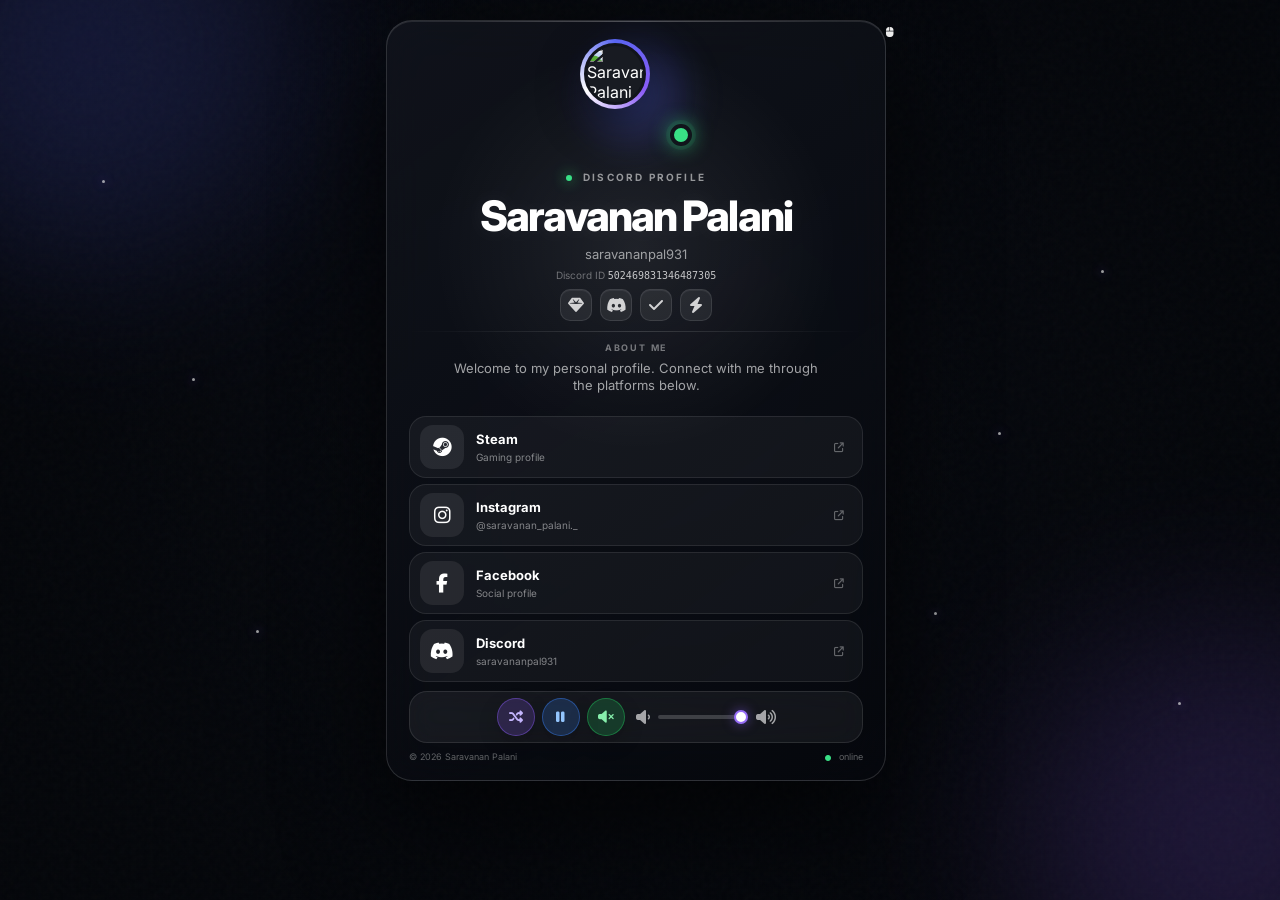
==== commit 83990a18: "Add files via upload" ====
--- a/index.html
+++ b/index.html
@@ -326,7 +326,7 @@
     </div> -->
 
     <div class="scroll-hint" id="mouseHint">
-  <span>MOVE YOUR MOUSE</span>
+  <!-- <span>MOVE YOUR MOUSE</span> -->
   <i class="fa-solid fa-computer-mouse"></i>
 </div>
 
--- a/third.css
+++ b/third.css
@@ -559,4 +559,32 @@
 
 .media-controls .control-btn:nth-child(3):hover {
   box-shadow: 0 0 18px rgba(34, 197, 94, 0.45);
+}
+
+
+
+/* ==========================================
+   DESKTOP SCROLL FIX
+   ========================================== */
+
+@media (min-width: 769px) {
+
+  .profile-page {
+    height: auto;
+    min-height: 100vh;
+    overflow-y: auto;
+    overflow-x: hidden;
+    align-items: flex-start;
+    padding-top: 20px;
+    padding-bottom: 20px;
+  }
+
+  .profile-shell {
+    max-height: none;
+  }
+
+  .profile-card {
+    max-height: none;
+  }
+
 }
